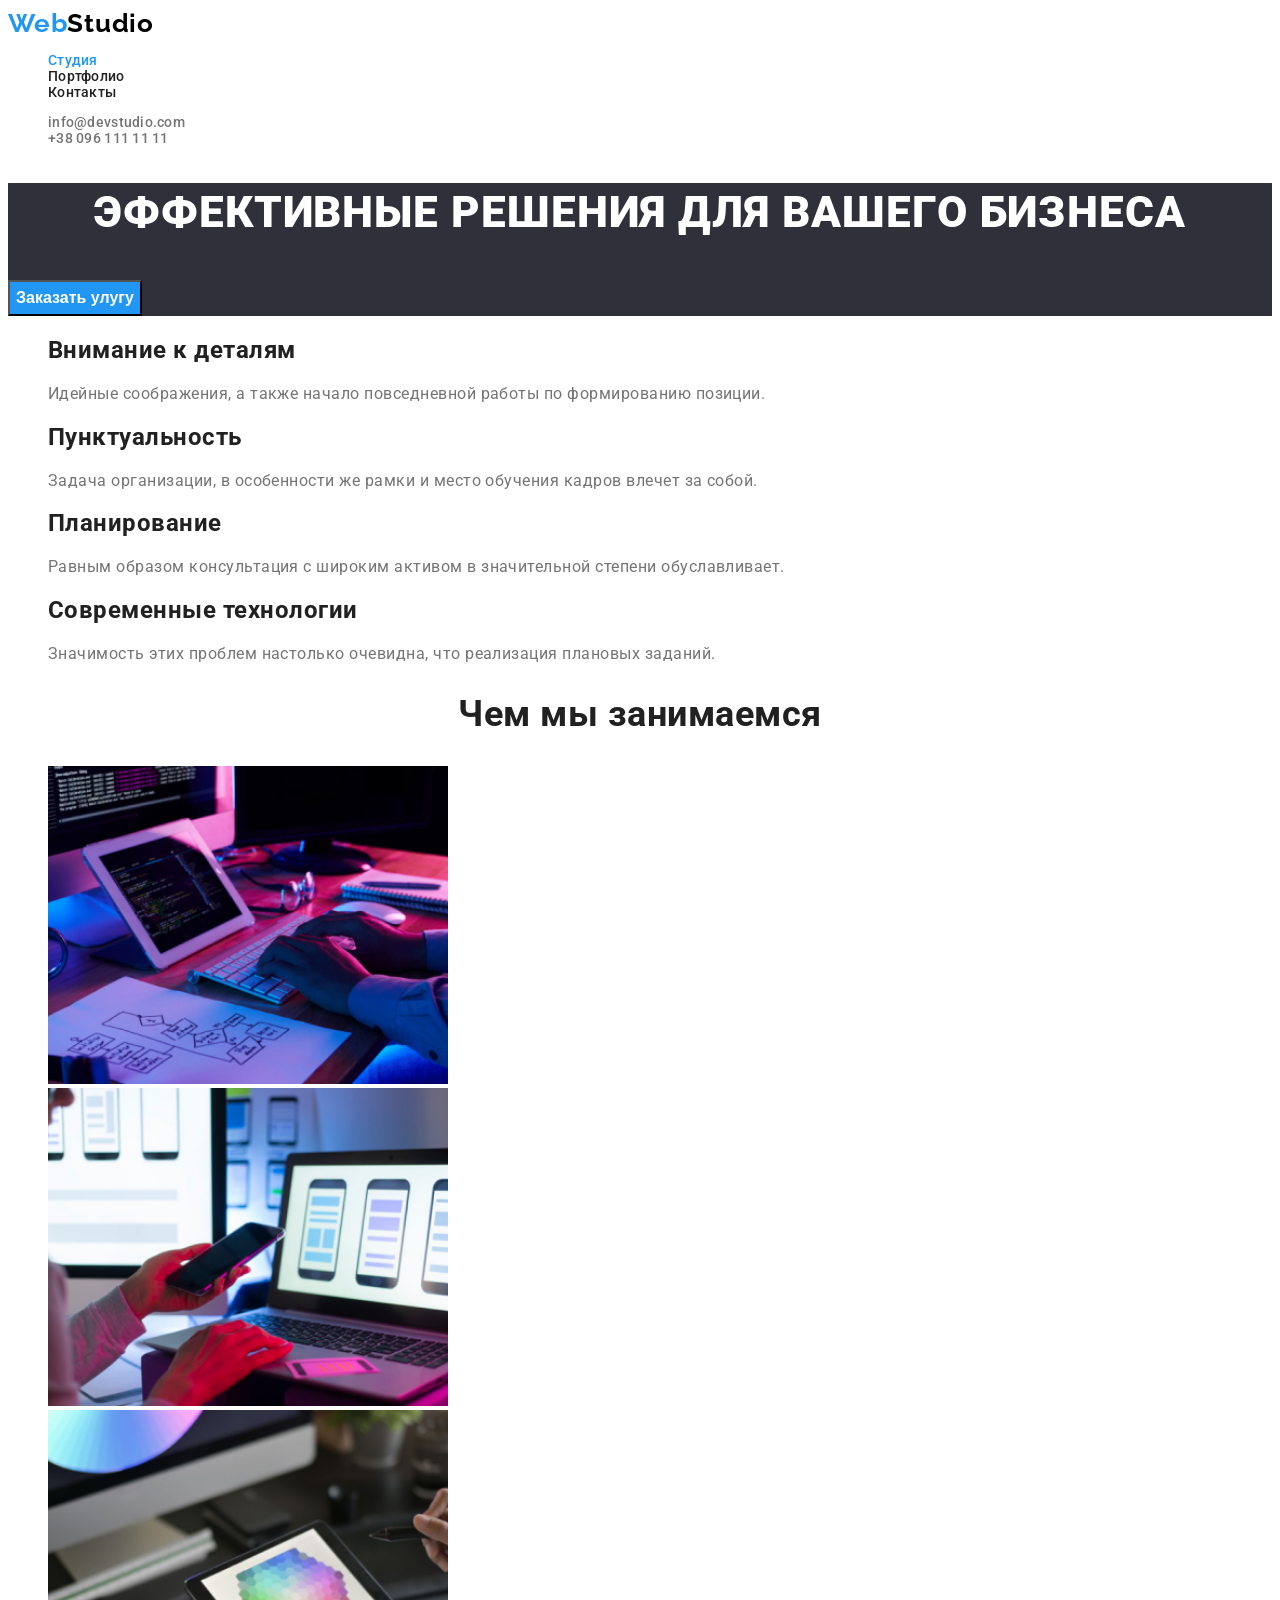
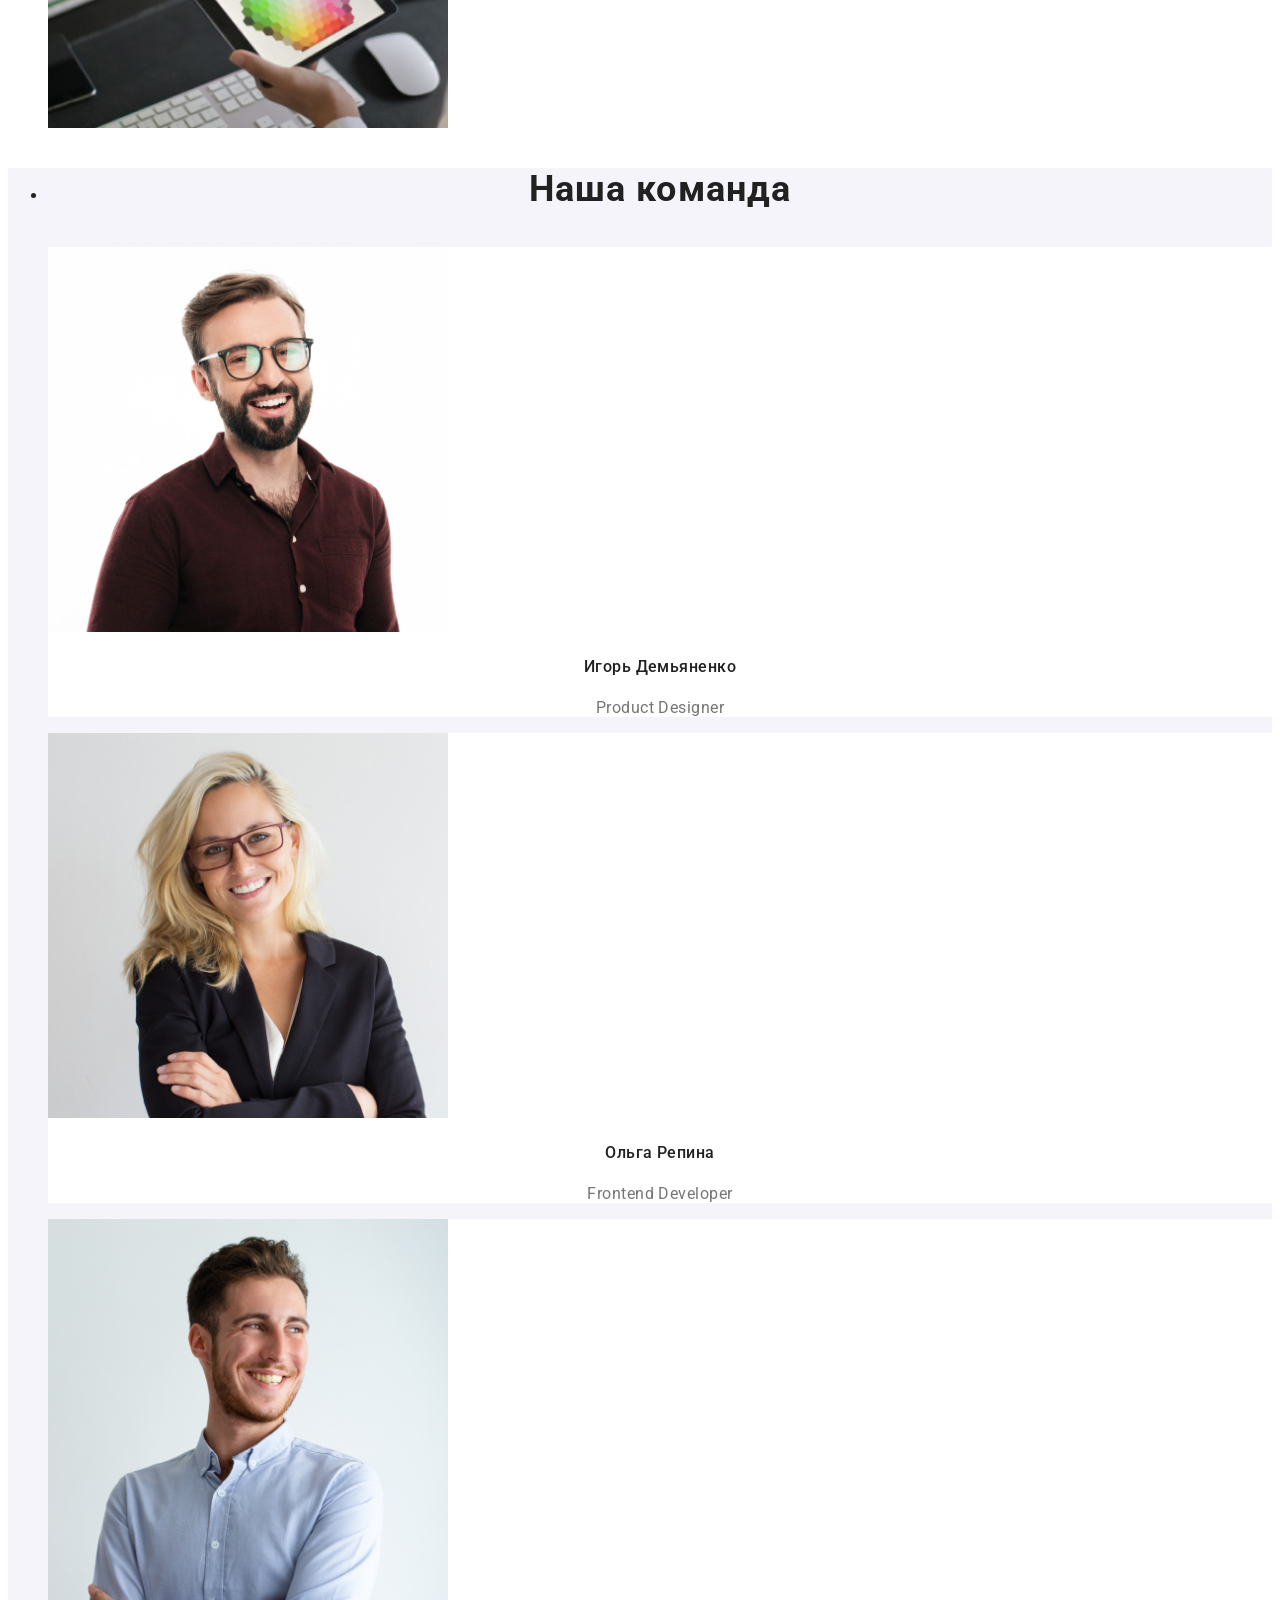
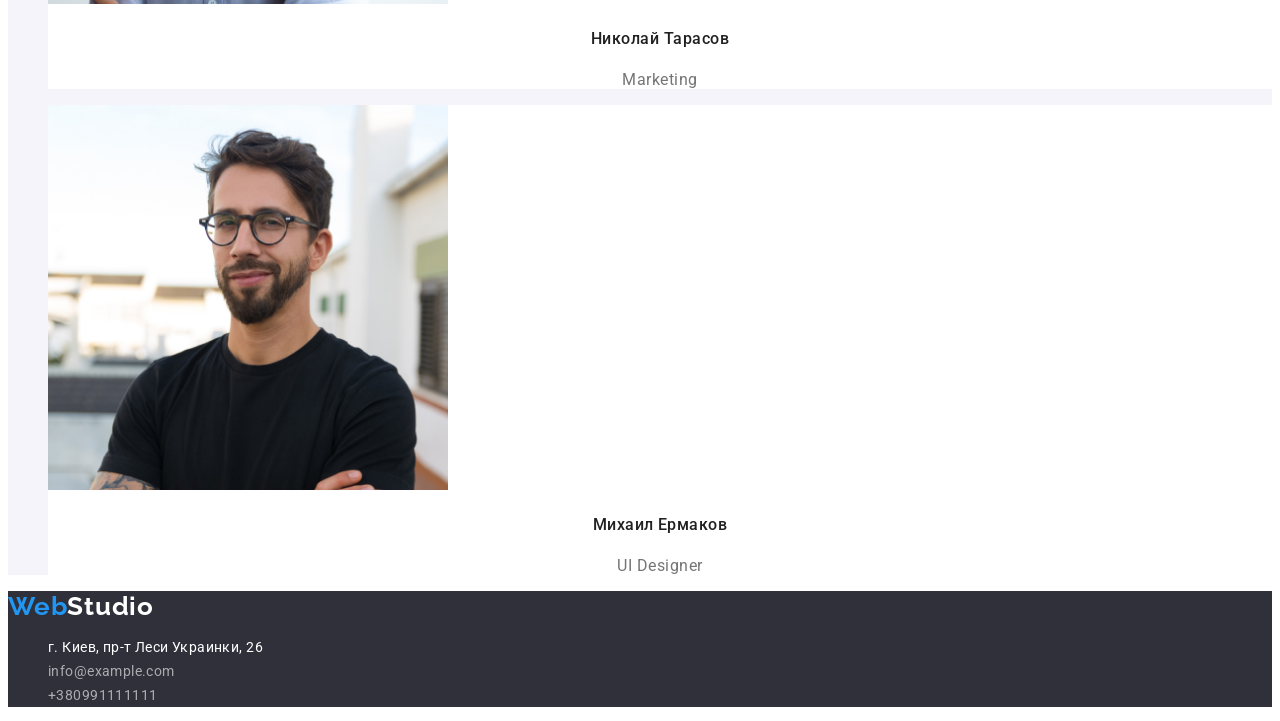
==== index.html @ ad8a9f00 "add 2nd homework" ====
<!DOCTYPE html>
<html lang="ru">
<head>
    <meta charset="UTF-8">
    <meta http-equiv="X-UA-Compatible" content="IE=edge">
    <meta name="viewport" content="width=device-width, initial-scale=1.0">
    <title>Document</title>
    <link href="https://fonts.googleapis.com/css2?family=Raleway:wght@700&family=Roboto:wght@400;500;700;900&display=swap" rel="stylesheet">
    <link rel="stylesheet" href="./css/styles.css">
    </head>
    <body class="page">
<!--Шапка сайта-->
    <header>
        <nav>
            <a lang="en" class="logo" href="/"> <span class="logotext-accent">Web</span><span class="logotext-primary">Studio</span></a>
            <ul class="site-nav">
                <li><a href="./index.html" class="link-current">Студия</a></li>
                <li><a href="./portfolio.html">Портфолио</a></li>
                <li><a href="">Контакты</a></li>
            </ul>
        </nav>
    <ul class="contacts-nav" >
        <li><a href="mailto:info@devstudio.com">info@devstudio.com</a></li>
        <li><a href="tel:+380961111111">+38 096 111 11 11</a></li>
    </ul>
    </header>
<main>
 <!--Герой-->
                <section class="hero">
                    <h1 class="hero-title">Эффективные решения для вашего бизнеса</h1>
                    <button type="button" class="order-button">Заказать улугу</button>
                </section>

<!--Преимущества-->
                 <section class="features">
                    <ul class="feature-item">
                        <li><h2 class="feature-list">Внимание к деталям</h2>
                        <p class="text">Идейные соображения, а также начало повседневной работы по формированию позиции.</p>
                    </li>
                    <li><h2 class="feature-list">Пунктуальность</h2>
                        <p class="text">Задача организации, в особенности же рамки и место обучения кадров влечет за собой.</p>
                    </li>
                    <li><h2 class="feature-list">Планирование</h2>
                        <p class="text">Равным образом консультация с широким активом в значительной степени обуславливает.</p>
                    </li>
                    <li><h2 class="feature-list">Современные технологии</h2>
                        <p class="text">Значимость этих проблем настолько очевидна, что реализация плановых заданий.</p>
                    </li>
                    </ul>
                 </section>

<!--Чем мы занимаемся-->
                 <section class="section">
                        <h2 class="section-title">Чем мы занимаемся</h2>
                        <ul  class="section-list">
                            <li class="section-list-item"><img src="./images/box1.jpg" alt="web development" width="400"></li>
                            <li class="section-list-item"><img src="./images/box2.jpg" alt="app development" width="400"></li>
                            <li class="section-list-item"><img src="./images/box3.jpg" alt="design" width="400"></li>
                        </ul>
                 </section>

 <!--Команда-->
                        <section class="team">
        <ul class="team-list">
            <li><h3 class="our-team">Наша команда</h3></li>
        <li class="team-member"><img src="./images/img.jpg" alt="Игорь Демьяненко" width="400" >
            <h4 class="team-title">Игорь Демьяненко</h4>
            <p class="text">Product Designer</p>
        </li>
        <li class="team-member"><img src="./images/img(1).jpg" alt="Ольга Репина" width="400" >
            <h4 class="team-title">Ольга Репина</h4>
            <p class="text">Frontend Developer</p>
        </li>
        <li class="team-member"><img src="./images/img(2).jpg" alt="Николай Тарасов" width="400" >
            <h4 class="team-title">Николай Тарасов</h4>
            <p class="text">Marketing</p>
        </li>
        <li class="team-member"><img src="./images/img(3).jpg" alt="Михаил Ермаков" width="400" >
            <h4 class="team-title">Михаил Ермаков</h4>
            <p class="text">UI Designer</p>
        </li>
        </ul>
                        </section>
</main>
<!--Футер-->
                    <footer  class="footer">
                        <a class="logo" href="/"> <span class="logotext-accent">Web</span><span class="logotext-footer">Studio</span></a>
                        <ul class="footer-contacts">
                           <li class="footer-contacts-location"> <a class="location-link" href="https://goo.gl/maps/PEtUD6FRup9HMeJw8">г. Киев, пр-т Леси Украинки, 26</a></li>
                           <li> <a class="footer-contacts-color" href="mailto:info@devstudio.com">info@example.com</a></li> 
                           <li> <a class="footer-contacts-color" href="tel:+380961111111">+380991111111</a> </li> 
                        </ul>
                    </footer>
    </body>
    </html>
---- css/styles.css ----
:root {
  --main-text-color: #212121;
  --secondary-text-color: #757575;
  --acсent-color: #2196F3;
  --primary-background-color:  #FFFFFF;
  --secondary-background-color: #F5F4FA;

}
body {
    color: var(--main-text-color);
    background-color: var(--primary-background-color);

    font-family: Roboto, sans-serif;

}


/* ----------------------Site-nav-------------------- */

.site-nav {
list-style-type: none;
letter-spacing: 0.02em;
font-weight: 500;
font-size: 14px;
line-height: 1.14;

}
.site-nav a {
    color: var(--main-text-color);
    text-decoration: none;
}
.site-nav a:hover,
.site-nav a:focus {
color: var(--acсent-color);
}

.site-nav .link-current {
    color: var(--acсent-color);

}

/* ---------------------Logo------------------------- */
.logo {
text-decoration: none;
font-family: Raleway;
font-weight: 700;
font-size: 26px;
line-height: 1.19;
letter-spacing: 0.03em;
}

.logotext-accent {
    color: var(--acсent-color);
}

.logotext-primary {
    color: black;
}

.logotext-footer {
    color: #FFFFFF;
}



/*------------------- Hero ---------------------------*/
.hero {
    background-color: #2F303A;
    letter-spacing: 0.06em;

}
.hero-title {
color: #FFFFFF;

font-weight: 900;
font-size: 44px;
line-height: 1.36;
text-align: center;
text-transform: uppercase;
}

.order-button {
color: #FFFFFF;
background-color: var(--acсent-color);

font-weight: 700;
font-size: 16px;
line-height: 1.9;
}

.order-button:hover,
.order-button:focus {
 background-color:  #188CE8;
}



/*--------------------- Section ----------------------*/
.section {
    letter-spacing: 0.03em;

}

.section-title {
color: var(--main-text-color);

font-weight: 700;
font-size: 36px;
line-height: 1.2;
text-align: center;
}

.section-list .section-list-item {
    list-style-type: none;
}





/*-------------------------- Contacts-nav------------------- */
.contacts-nav {
list-style-type: none;
letter-spacing: 0.02em;
font-weight: 500;
font-size: 14px;
line-height: 1.14;

}

.contacts-nav a {
color: var(--secondary-text-color);
text-decoration: none;
}
.contacts-nav a:hover,
.contacts-nav a:focus {
color: var(--acсent-color)
}



/*------------------------ Features --------------------------*/

.features {
    letter-spacing: 0.03em;

}

.features .feature-list {
color: var(--main-text-color);
}

.feature-item {
    list-style-type: none;
}

.features .text {
    color: var(--secondary-text-color);
}



/*------------------------ Team------------------------------ */

.team {
background-color: #F5F4FA;
letter-spacing: 0.03em;
}

.our-team {

font-weight: 700;
font-size: 36px;
line-height: 1.2;
text-align: center;
letter-spacing: 0.03em;
}

.team-member {
background-color: var(--primary-background-color);

}

.team .team-title {
color: var(--main-text-color);
font-weight: 500;
font-size: 16px;
line-height: 1.2;
text-align: center;
}

.team .text {
font-size: 16px;
line-height: 1.2;
text-align: center;
}

.team .team-member {
    list-style-type: none;

}

.team-list .text {
    color: var(--secondary-text-color);
}



/*--------------------------- Footer--------------------------- */
.footer {
    background-color: #2F303A;
}

.footer-contacts {
list-style-type: none;
letter-spacing: 0.03em;

font-weight: normal;
font-size: 14px;
line-height: 1.7;

}

.footer-contacts-location a {
    color: #FFFFFF;
}

.location-link {
text-decoration: none;
}

.footer-contacts-color {
color: #FFFFFF;
opacity: .6;
text-decoration: none;
}

.footer-contacts-color:hover,
.footer-contacts-color:focus {
    color: #2196F3;
}



/* -----------------portfolio.html------------------------------ */

/* Projects */
.button {
background-color: var(--secondary-background-color);
font-family: inherit;
font-weight: 500;
font-size: 16px;
line-height: 1.6;
text-align: center;
letter-spacing: 0.03em;
}

.button:hover,
.button:focus {
    color: #FFFFFF;
    background-color: var(--acсent-color);
}

.projects-list {
    list-style-type: none;
}

.projects-title {
color: #212121;
font-weight: 700;
font-size: 18px;
line-height: 2;
letter-spacing: 0.06em;
}

.projects-example {
    list-style-type: none;
}

.projects .text {
color: var(--secondary-text-color);
font-size: 16px;
line-height: 1.9;    
letter-spacing: 0.03em;
}
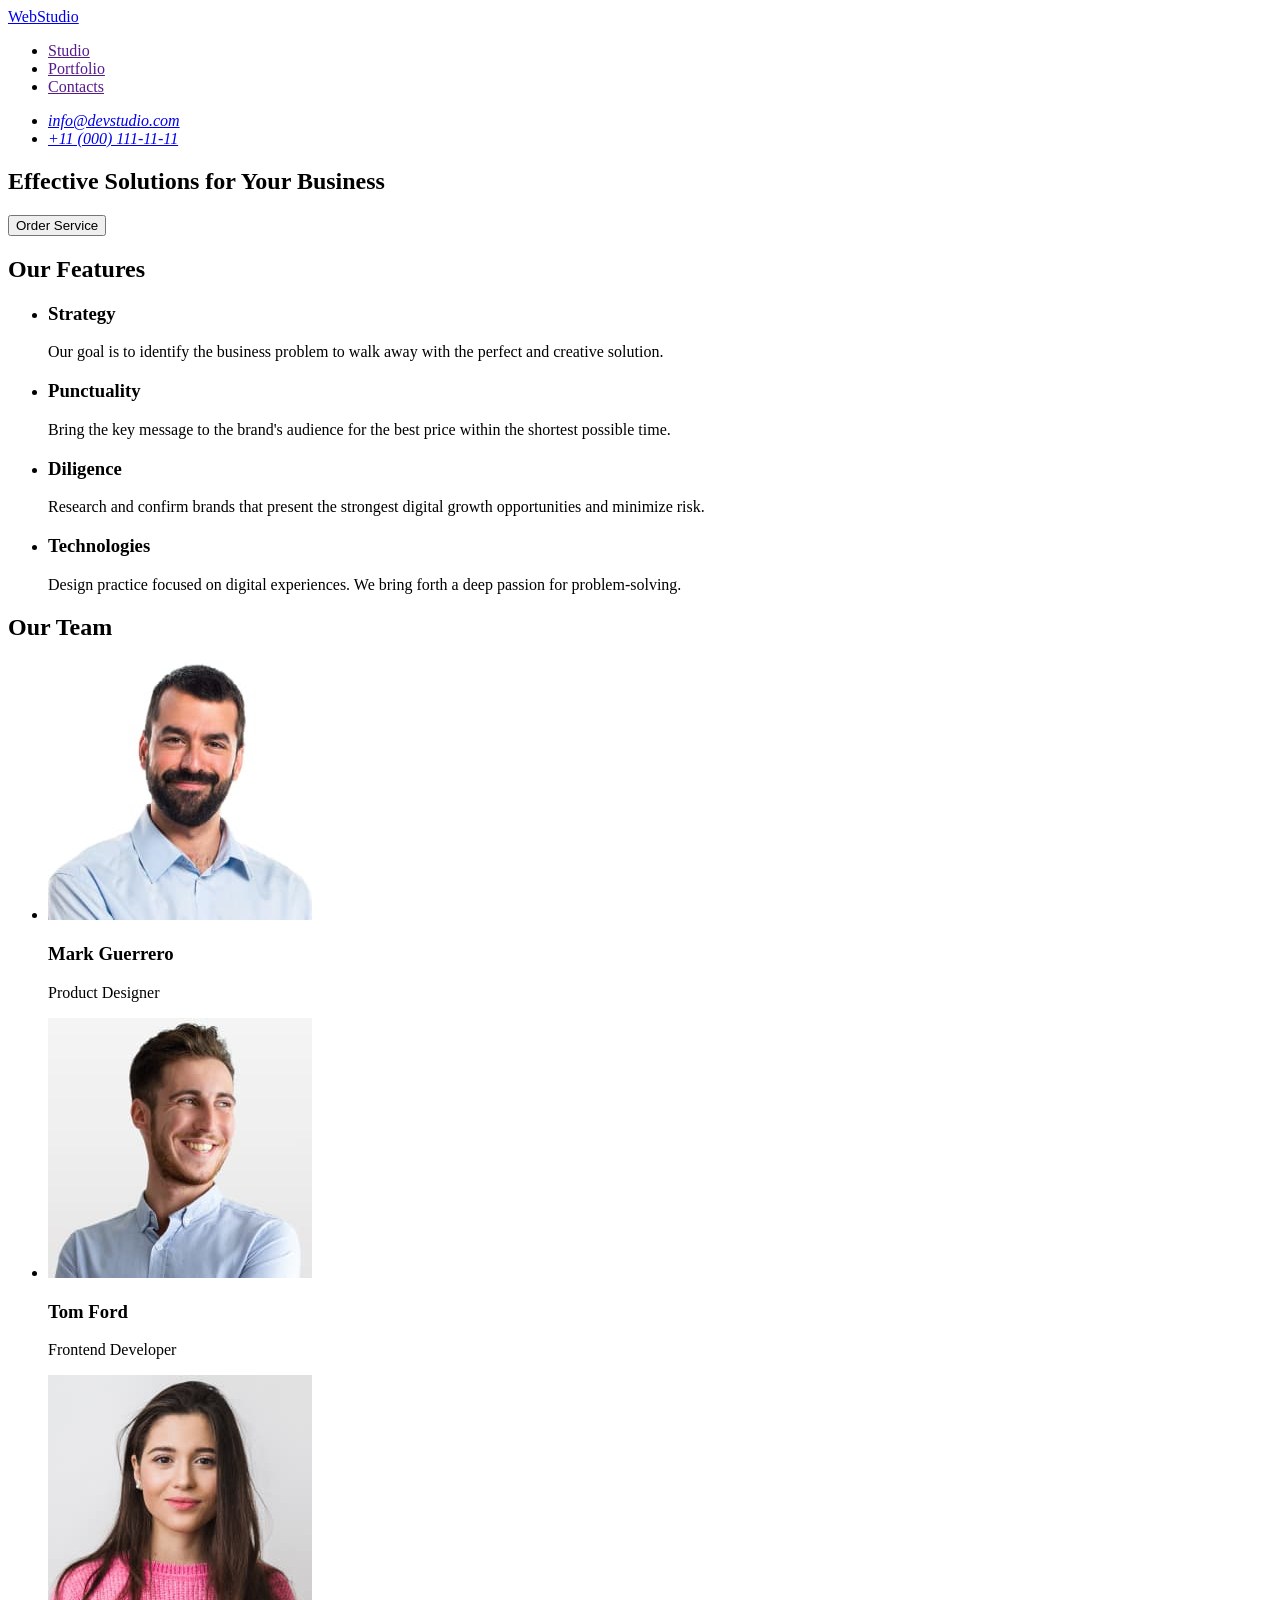
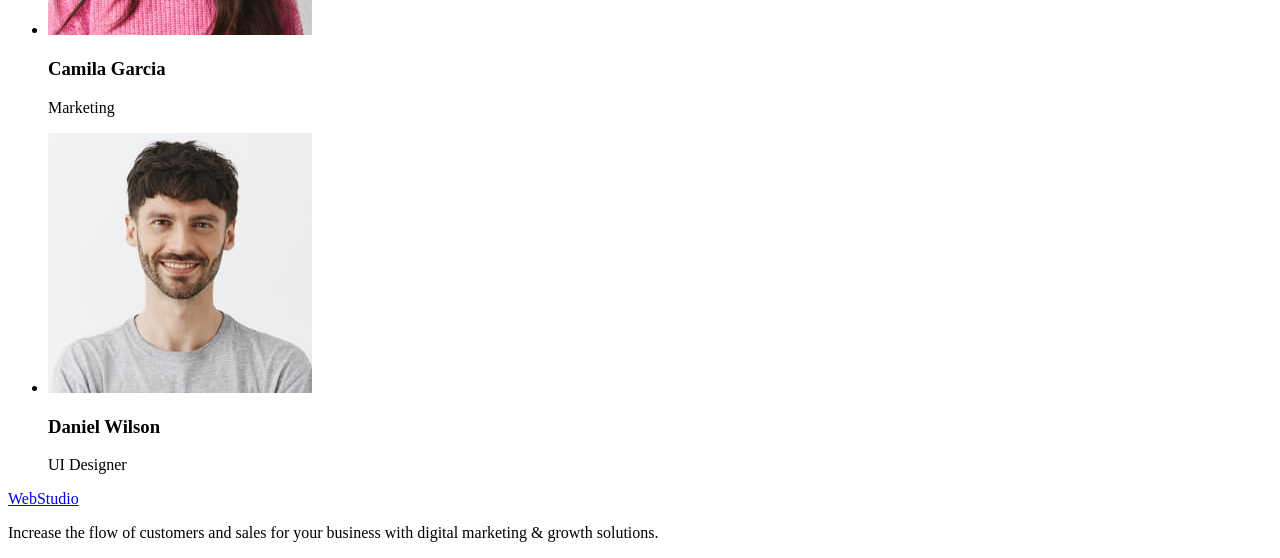
==== commit f45b5e75: "Initial commit" ====
--- a/index.html
+++ b/index.html
@@ -1,95 +1,130 @@
 <!DOCTYPE html>
-<html lang="ru">
-<head>
-    <meta charset="UTF-8">
-    <meta http-equiv="X-UA-Compatible" content="IE=edge">
-    <meta name="viewport" content="width=device-width, initial-scale=1.0">
+<html lang="en">
+  <head>
+    <meta charset="UTF-8" />
+    <meta name="viewport" content="width=device-width, initial-scale=1.0" />
     <title>Document</title>
-    <link href="https://fonts.googleapis.com/css2?family=Raleway:wght@700&family=Roboto:wght@400;500;700;900&display=swap" rel="stylesheet">
-    <link rel="stylesheet" href="./css/styles.css">
-    </head>
-    <body class="page">
-<!--Шапка сайта-->
+  </head>
+  <body>
+    <!-- Header -->
     <header>
-        <nav>
-            <a lang="en" class="logo" href="/"> <span class="logotext-accent">Web</span><span class="logotext-primary">Studio</span></a>
-            <ul class="site-nav">
-                <li><a href="./index.html" class="link-current">Студия</a></li>
-                <li><a href="./portfolio.html">Портфолио</a></li>
-                <li><a href="">Контакты</a></li>
-            </ul>
-        </nav>
-    <ul class="contacts-nav" >
-        <li><a href="mailto:info@devstudio.com">info@devstudio.com</a></li>
-        <li><a href="tel:+380961111111">+38 096 111 11 11</a></li>
-    </ul>
+      <nav>
+        <a href="./index.html">WebStudio</a>
+        <ul>
+          <li><a href="">Studio</a></li>
+          <li><a href="">Portfolio</a></li>
+          <li><a href="">Contacts</a></li>
+        </ul>
+      </nav>
+      <address>
+        <ul>
+          <li>
+            <a href="mailto:info@devstudio.com">info@devstudio.com</a>
+          </li>
+          <li>
+            <a href="tel:+110001111111">+11 (000) 111-11-11</a>
+          </li>
+        </ul>
+      </address>
     </header>
-<main>
- <!--Герой-->
-                <section class="hero">
-                    <h1 class="hero-title">Эффективные решения для вашего бизнеса</h1>
-                    <button type="button" class="order-button">Заказать улугу</button>
-                </section>
 
-<!--Преимущества-->
-                 <section class="features">
-                    <ul class="feature-item">
-                        <li><h2 class="feature-list">Внимание к деталям</h2>
-                        <p class="text">Идейные соображения, а также начало повседневной работы по формированию позиции.</p>
-                    </li>
-                    <li><h2 class="feature-list">Пунктуальность</h2>
-                        <p class="text">Задача организации, в особенности же рамки и место обучения кадров влечет за собой.</p>
-                    </li>
-                    <li><h2 class="feature-list">Планирование</h2>
-                        <p class="text">Равным образом консультация с широким активом в значительной степени обуславливает.</p>
-                    </li>
-                    <li><h2 class="feature-list">Современные технологии</h2>
-                        <p class="text">Значимость этих проблем настолько очевидна, что реализация плановых заданий.</p>
-                    </li>
-                    </ul>
-                 </section>
+    <!-- Hero -->
+    <main>
+      <section>
+        <h1>Effective Solutions for Your Business</h1>
+        <button type="button">Order Service</button>
+      </section>
 
-<!--Чем мы занимаемся-->
-                 <section class="section">
-                        <h2 class="section-title">Чем мы занимаемся</h2>
-                        <ul  class="section-list">
-                            <li class="section-list-item"><img src="./images/box1.jpg" alt="web development" width="400"></li>
-                            <li class="section-list-item"><img src="./images/box2.jpg" alt="app development" width="400"></li>
-                            <li class="section-list-item"><img src="./images/box3.jpg" alt="design" width="400"></li>
-                        </ul>
-                 </section>
+      <!-- Features -->
+      <section>
+        <h2>Our Features</h2>
+        <ul>
+          <li>
+            <h3>Strategy</h3>
+            <p>
+              Our goal is to identify the business problem to walk away with the
+              perfect and creative solution.
+            </p>
+          </li>
+          <li>
+            <h3>Punctuality</h3>
+            <p>
+              Bring the key message to the brand's audience for the best price
+              within the shortest possible time.
+            </p>
+          </li>
+          <li>
+            <h3>Diligence</h3>
+            <p>
+              Research and confirm brands that present the strongest digital
+              growth opportunities and minimize risk.
+            </p>
+          </li>
+          <li>
+            <h3>Technologies</h3>
+            <p>
+              Design practice focused on digital experiences. We bring forth a
+              deep passion for problem-solving.
+            </p>
+          </li>
+        </ul>
+      </section>
 
- <!--Команда-->
-                        <section class="team">
-        <ul class="team-list">
-            <li><h3 class="our-team">Наша команда</h3></li>
-        <li class="team-member"><img src="./images/img.jpg" alt="Игорь Демьяненко" width="400" >
-            <h4 class="team-title">Игорь Демьяненко</h4>
-            <p class="text">Product Designer</p>
-        </li>
-        <li class="team-member"><img src="./images/img(1).jpg" alt="Ольга Репина" width="400" >
-            <h4 class="team-title">Ольга Репина</h4>
-            <p class="text">Frontend Developer</p>
-        </li>
-        <li class="team-member"><img src="./images/img(2).jpg" alt="Николай Тарасов" width="400" >
-            <h4 class="team-title">Николай Тарасов</h4>
-            <p class="text">Marketing</p>
-        </li>
-        <li class="team-member"><img src="./images/img(3).jpg" alt="Михаил Ермаков" width="400" >
-            <h4 class="team-title">Михаил Ермаков</h4>
-            <p class="text">UI Designer</p>
-        </li>
+      <!-- Team -->
+      <section>
+        <h2>Our Team</h2>
+        <ul>
+          <li>
+            <img
+              src="./images/guerrero.jpg"
+              alt="Mark Guerrero"
+              width="264"
+              height="260"
+            />
+            <h3>Mark Guerrero</h3>
+            <p>Product Designer</p>
+          </li>
+          <li>
+            <img
+              src="./images/ford.jpg"
+              alt="Tom Ford"
+              width="264"
+              height="260"
+            />
+            <h3>Tom Ford</h3>
+            <p>Frontend Developer</p>
+          </li>
+          <li>
+            <img
+              src="./images/garcia.jpg"
+              alt="Camila Garcia"
+              width="264"
+              height="260"
+            />
+            <h3>Camila Garcia</h3>
+            <p>Marketing</p>
+          </li>
+          <li>
+            <img
+              src="./images/wilson.jpg"
+              alt="Daniel Wilson"
+              width="264"
+              height="260"
+            />
+            <h3>Daniel Wilson</h3>
+            <p>UI Designer</p>
+          </li>
         </ul>
-                        </section>
-</main>
-<!--Футер-->
-                    <footer  class="footer">
-                        <a class="logo" href="/"> <span class="logotext-accent">Web</span><span class="logotext-footer">Studio</span></a>
-                        <ul class="footer-contacts">
-                           <li class="footer-contacts-location"> <a class="location-link" href="https://goo.gl/maps/PEtUD6FRup9HMeJw8">г. Киев, пр-т Леси Украинки, 26</a></li>
-                           <li> <a class="footer-contacts-color" href="mailto:info@devstudio.com">info@example.com</a></li> 
-                           <li> <a class="footer-contacts-color" href="tel:+380961111111">+380991111111</a> </li> 
-                        </ul>
-                    </footer>
-    </body>
-    </html>+      </section>
+    </main>
+
+    <!-- Footer -->
+    <footer>
+      <a href="./index.html">WebStudio</a>
+      <p>
+        Increase the flow of customers and sales for your business with digital
+        marketing &#x26; growth solutions.
+      </p>
+    </footer>
+  </body>
+</html>
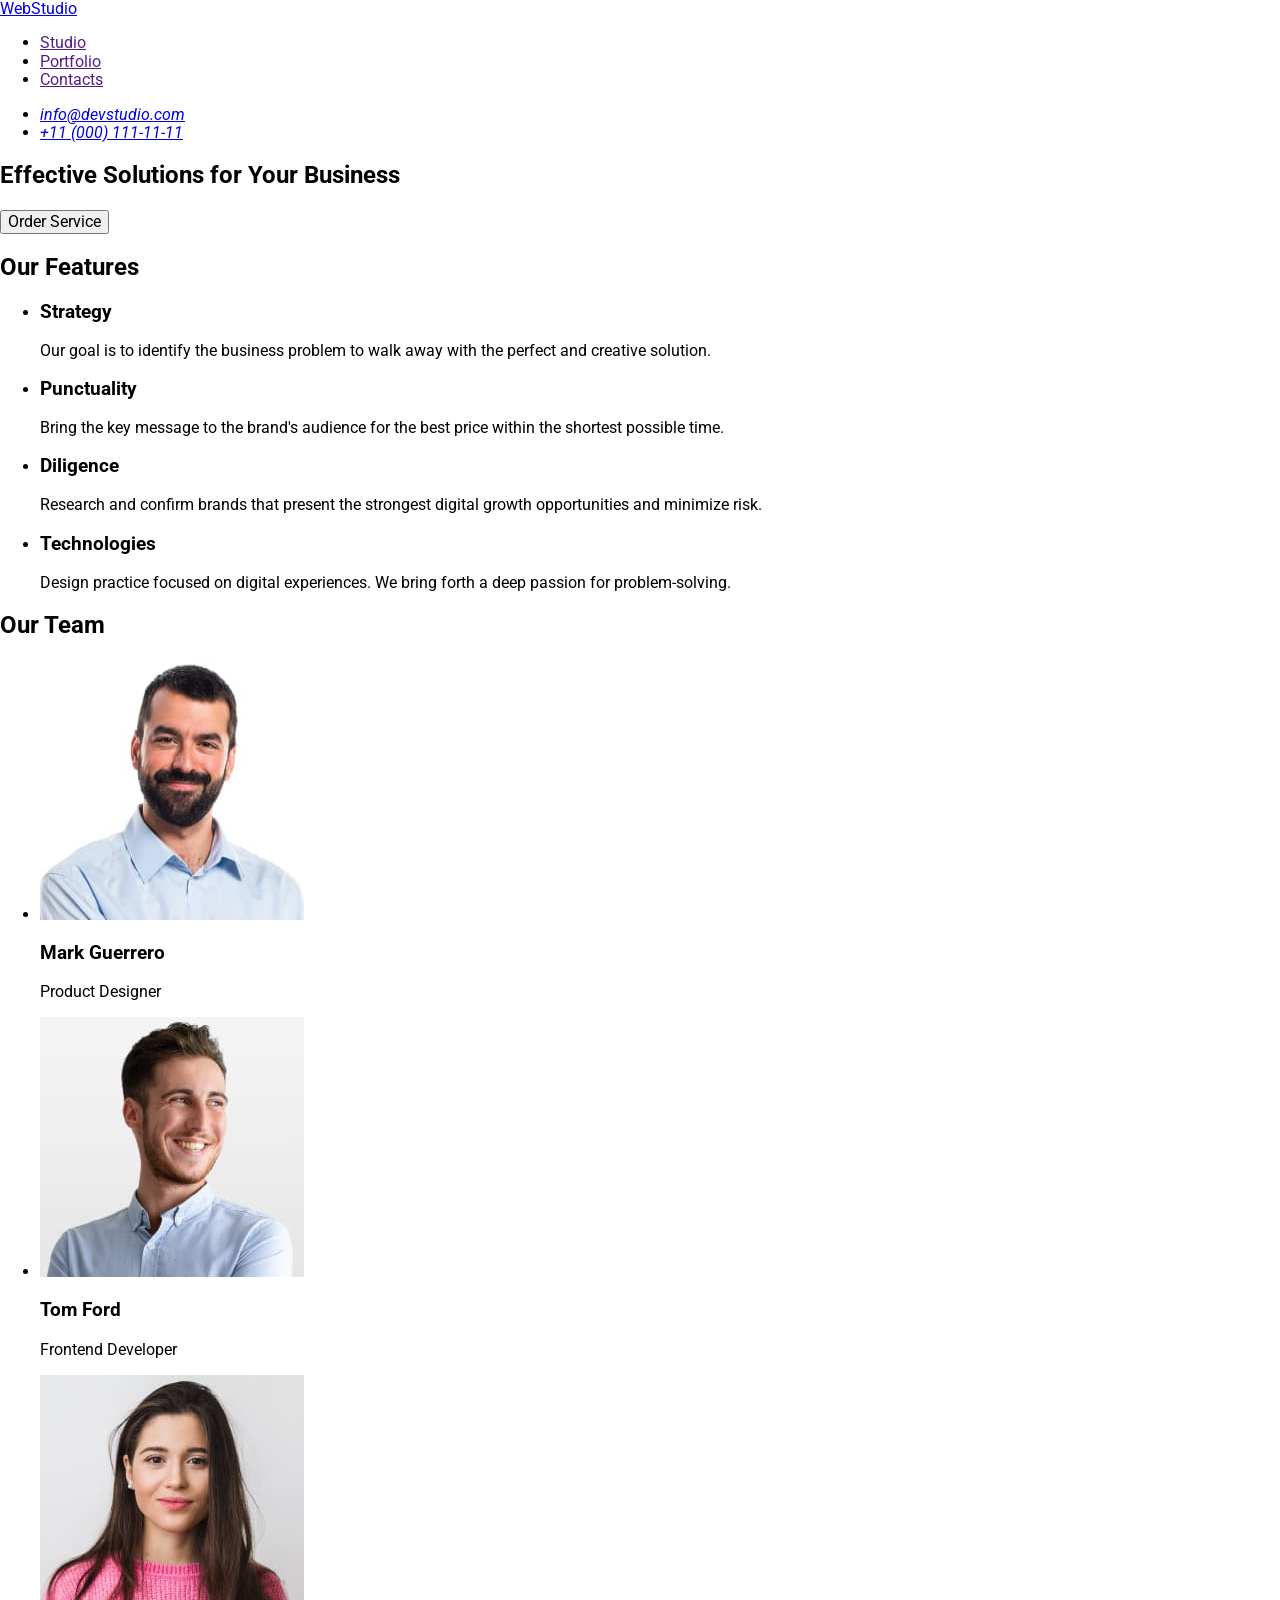
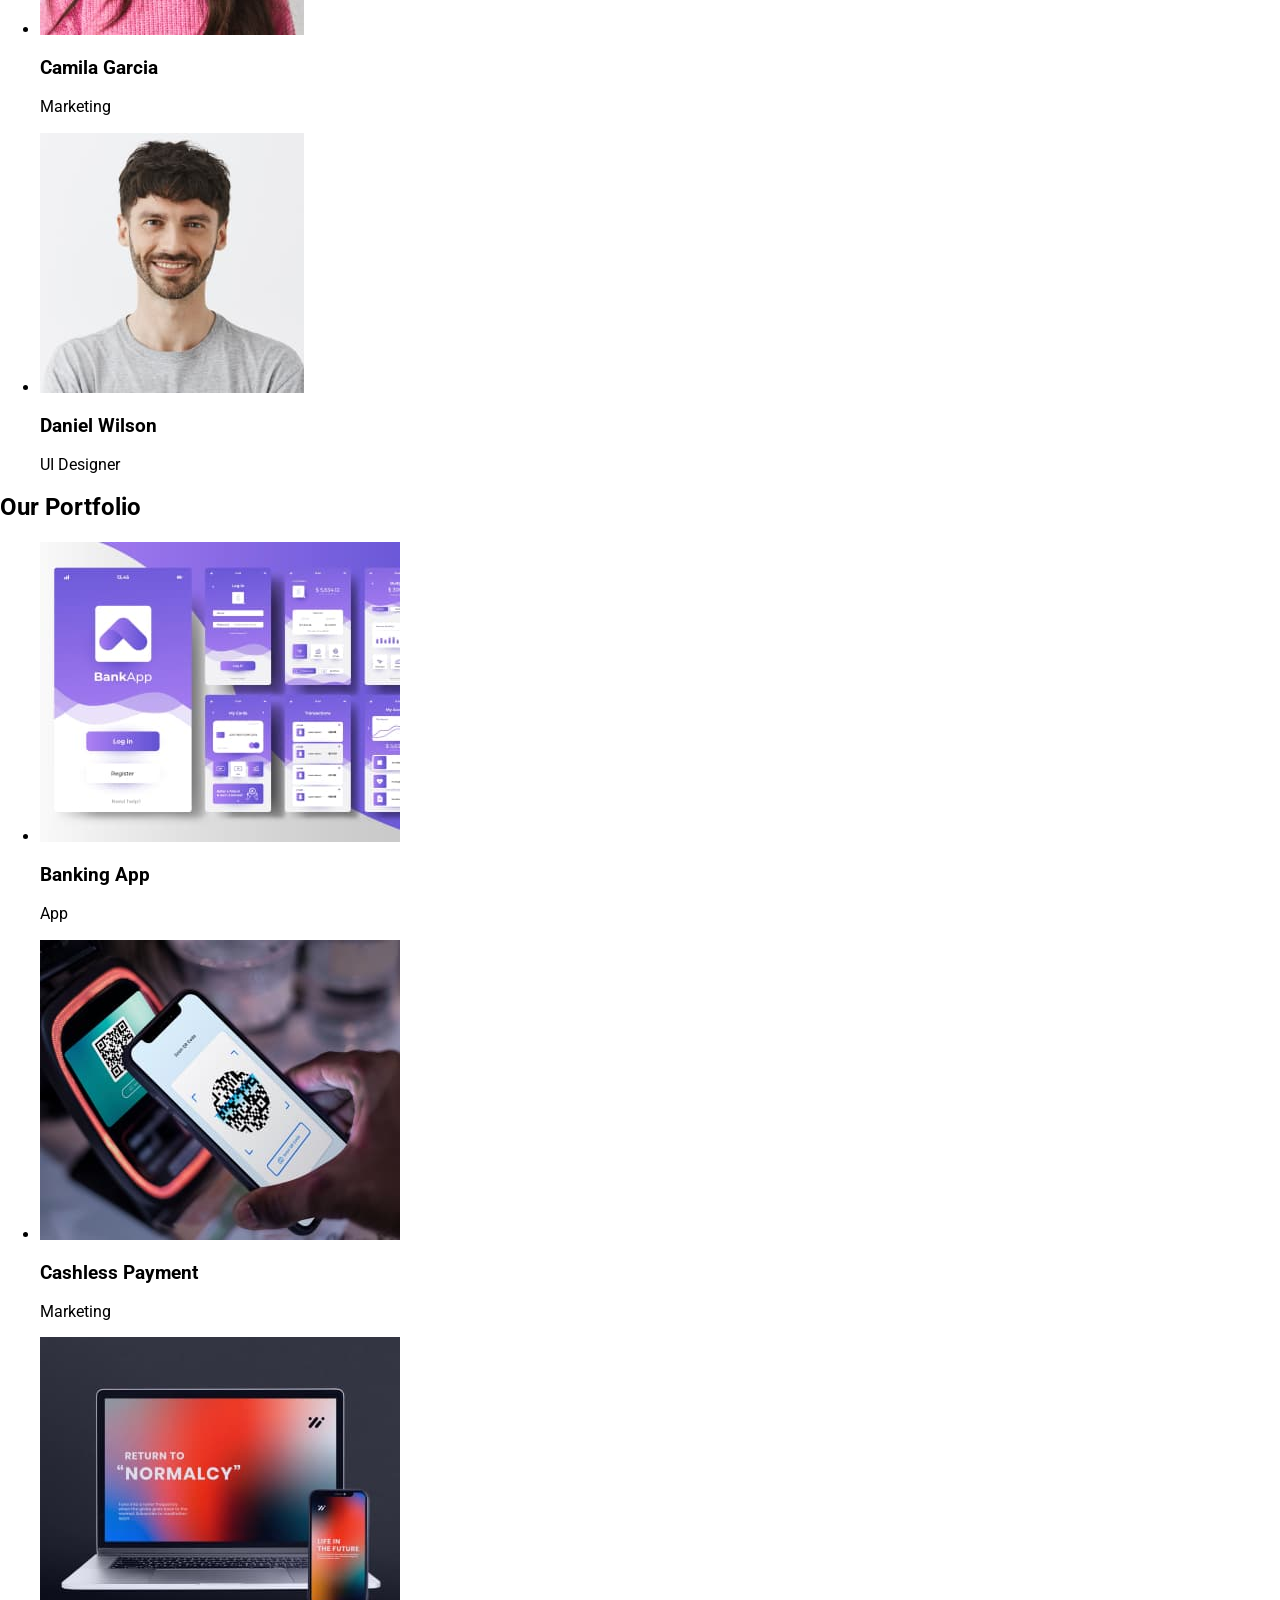
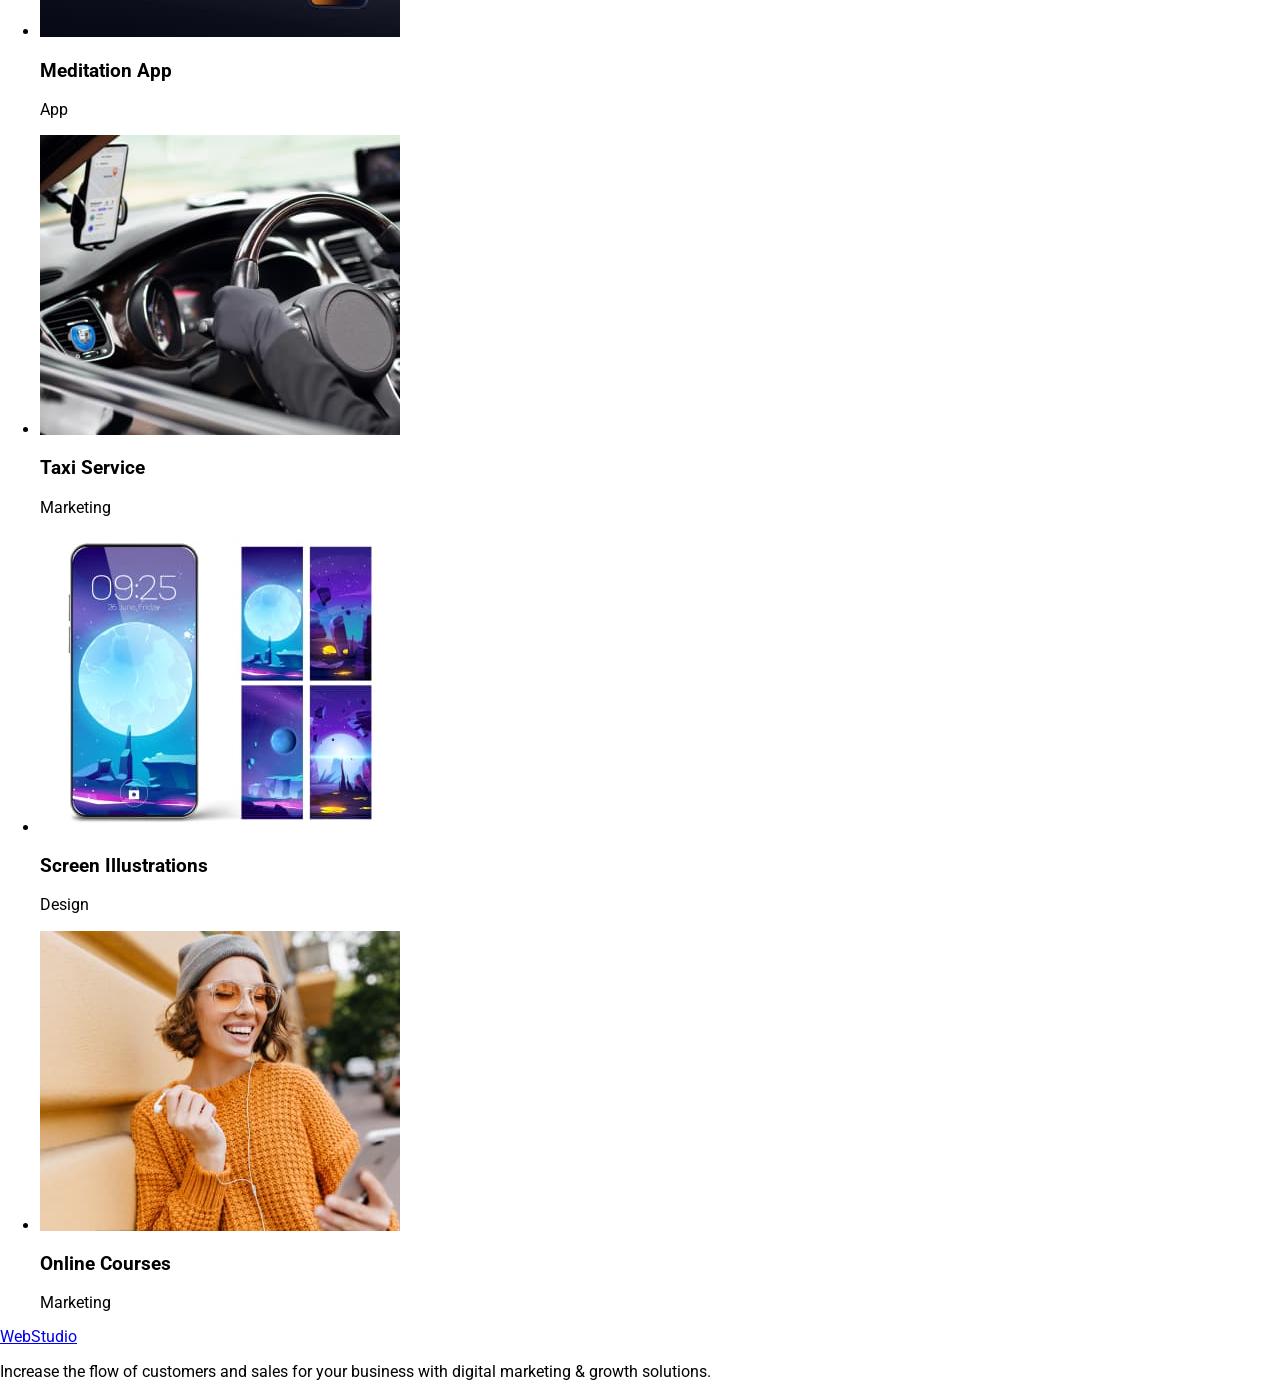
==== commit b1798e53: "added portfolio section +fonts, normalize, css styles" ====
--- a/index.html
+++ b/index.html
@@ -2,9 +2,21 @@
 <html lang="en">
   <head>
     <meta charset="UTF-8" />
+    <link rel="preconnect" href="https://fonts.googleapis.com" />
+    <link rel="preconnect" href="https://fonts.gstatic.com" crossorigin />
+    <link
+      href="https://fonts.googleapis.com/css2?family=Raleway:wght@700&family=Roboto:wght@400;500;700&display=swap"
+      rel="stylesheet"
+    />
     <meta name="viewport" content="width=device-width, initial-scale=1.0" />
+    <link
+      rel="stylesheet"
+      href="https://cdnjs.cloudflare.com/ajax/libs/modern-normalize/2.0.0/modern-normalize.css"
+    />
+    <link rel="stylesheet" href="./css/styles.css" />
     <title>Document</title>
   </head>
+
   <body>
     <!-- Header -->
     <header>
@@ -113,6 +125,73 @@
             />
             <h3>Daniel Wilson</h3>
             <p>UI Designer</p>
+          </li>
+        </ul>
+      </section>
+
+      <!-- Portfolio -->
+      <section>
+        <h2>Our Portfolio</h2>
+        <ul>
+          <li>
+            <img
+              src="./images/banking-app.jpg"
+              alt="Banking App"
+              width="360"
+              height="300"
+            />
+            <h3>Banking App</h3>
+            <p>App</p>
+          </li>
+          <li>
+            <img
+              src="./images/cashless-payment.jpg"
+              alt="Cashless Payment"
+              width="360"
+              height="300"
+            />
+            <h3>Cashless Payment</h3>
+            <p>Marketing</p>
+          </li>
+          <li>
+            <img
+              src="./images/meditation-app.jpg"
+              alt="Meditation App"
+              width="360"
+              height="300"
+            />
+            <h3>Meditation App</h3>
+            <p>App</p>
+          </li>
+          <li>
+            <img
+              src="./images/taxi-service.jpg"
+              alt="Taxi Service"
+              width="360"
+              height="300"
+            />
+            <h3>Taxi Service</h3>
+            <p>Marketing</p>
+          </li>
+          <li>
+            <img
+              src="./images/sreen-illustrations.jpg"
+              alt="Screen Illustrations"
+              width="360"
+              height="300"
+            />
+            <h3>Screen Illustrations</h3>
+            <p>Design</p>
+          </li>
+          <li>
+            <img
+              src="./images/online-courses.jpg"
+              alt="Online Courses"
+              width="360"
+              height="300"
+            />
+            <h3>Online Courses</h3>
+            <p>Marketing</p>
           </li>
         </ul>
       </section>
--- a/css/styles.css
+++ b/css/styles.css
@@ -0,0 +1,4 @@
+body {
+    font-family: "Roboto";
+    
+}
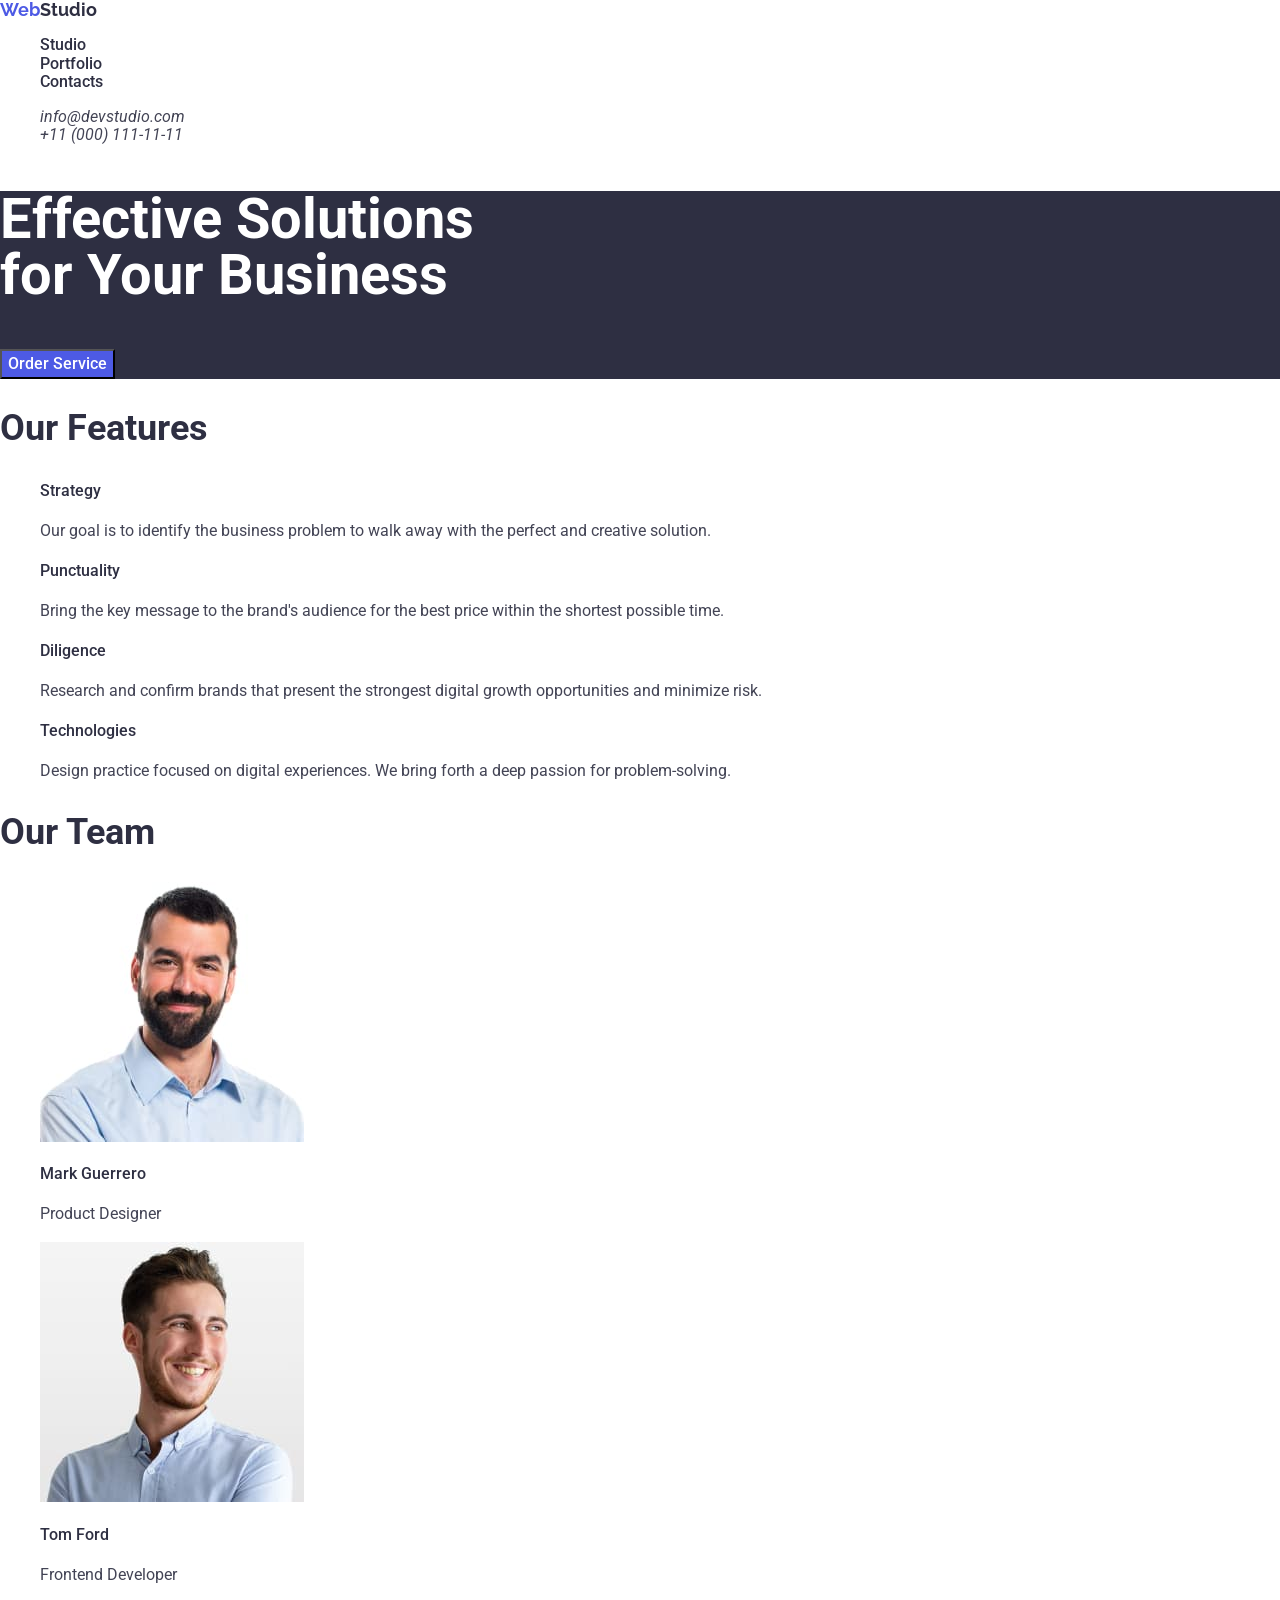
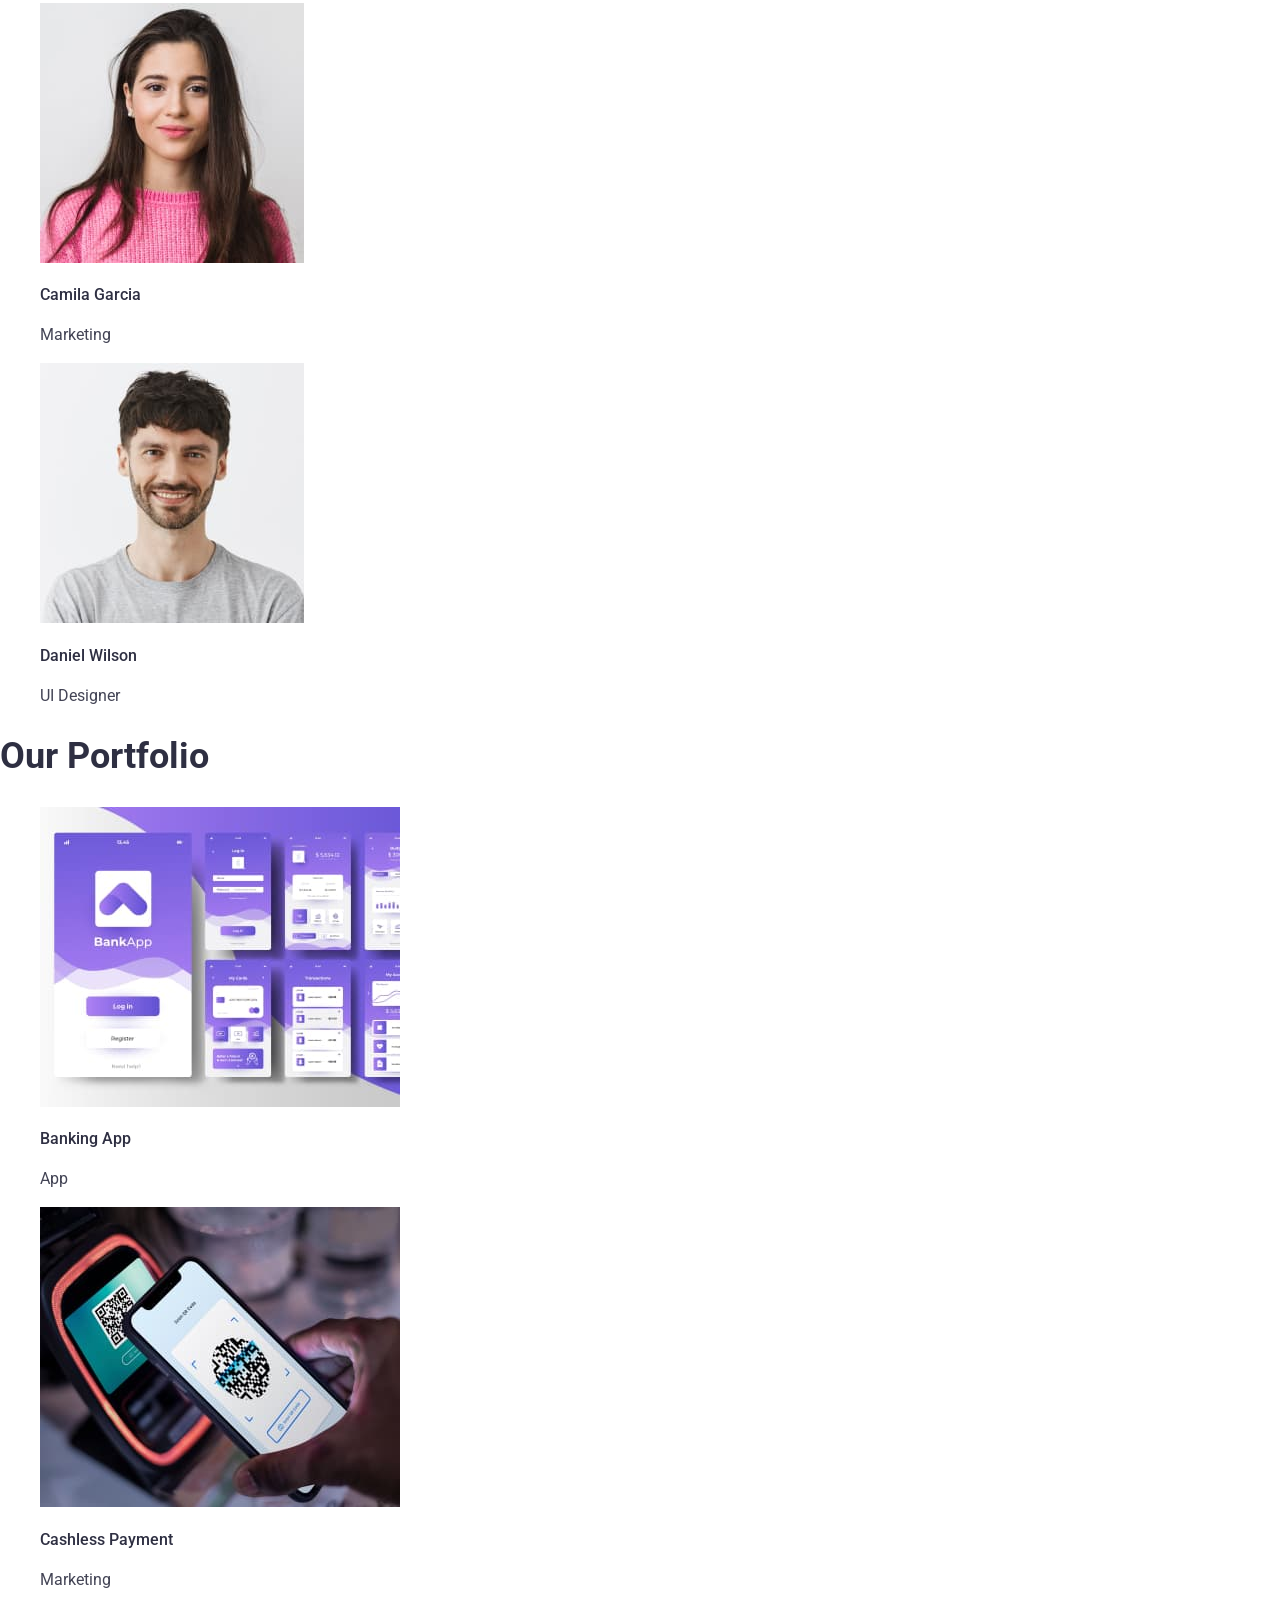
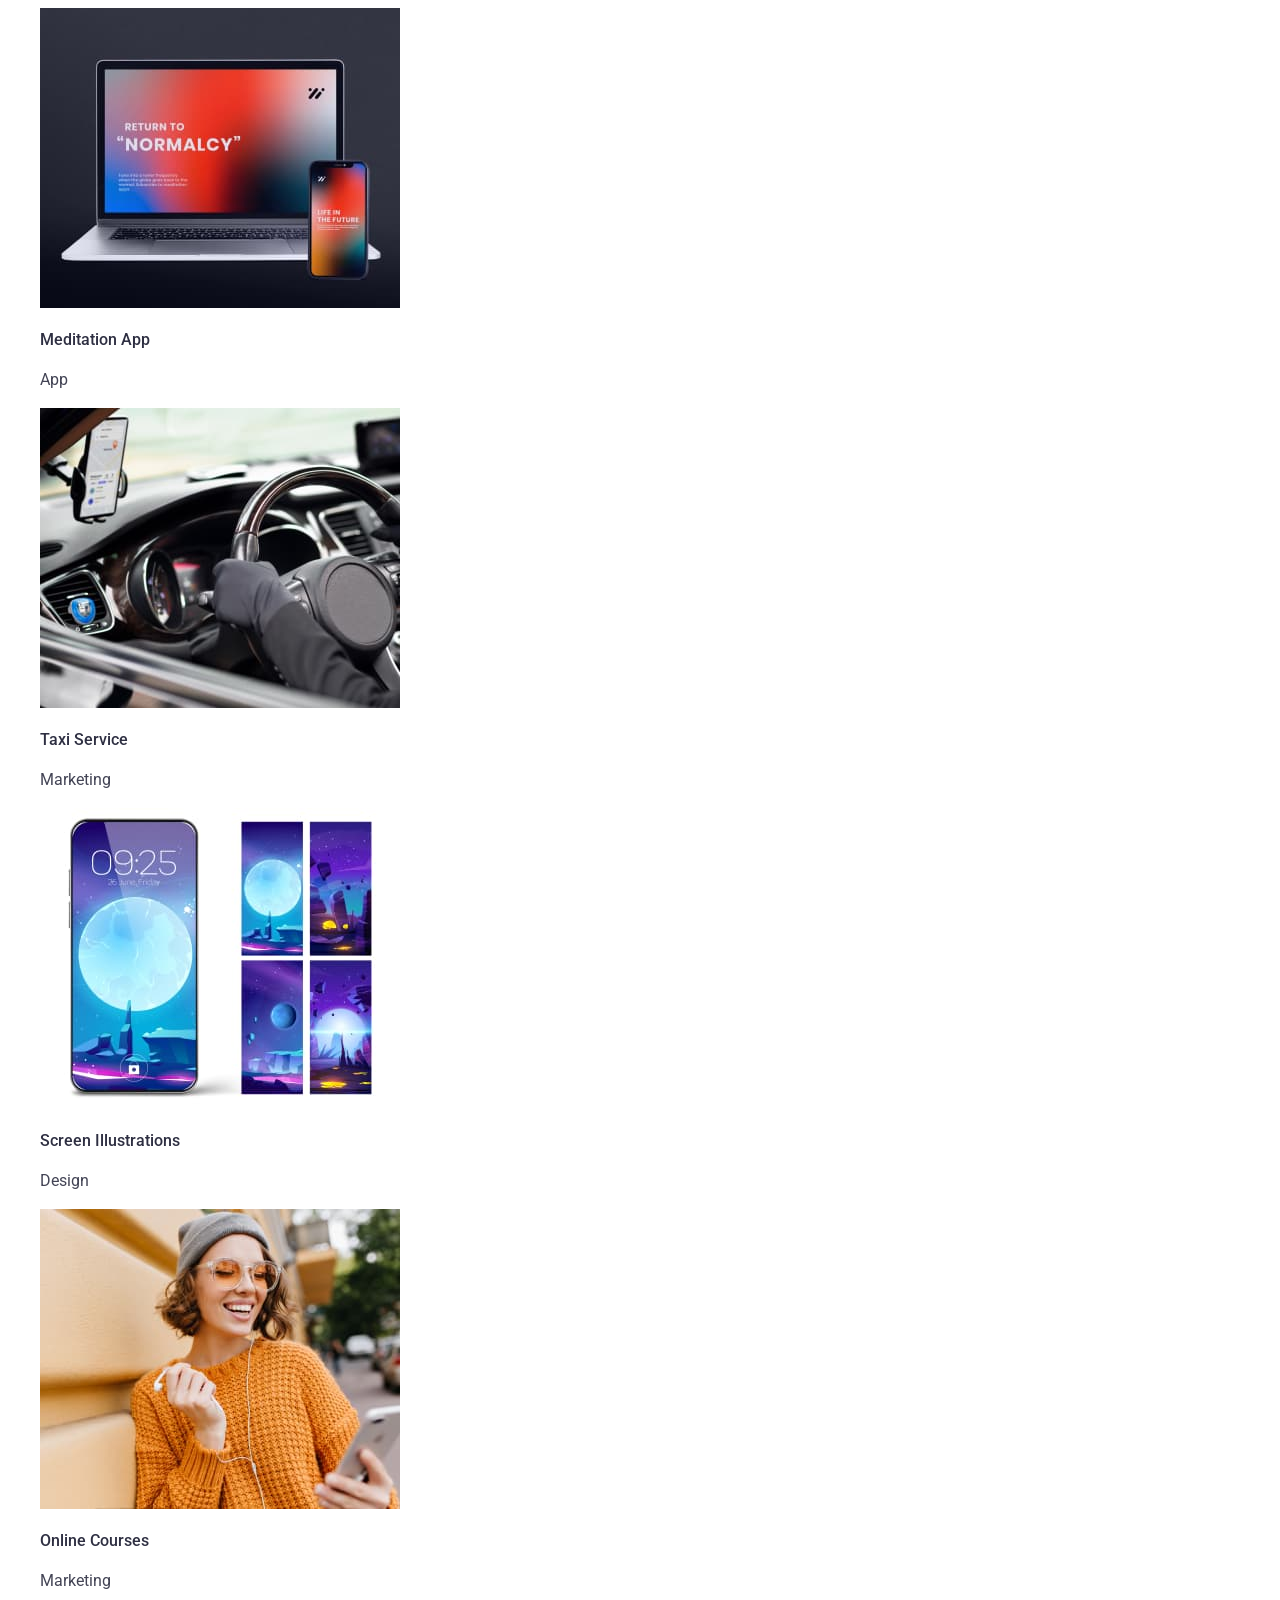
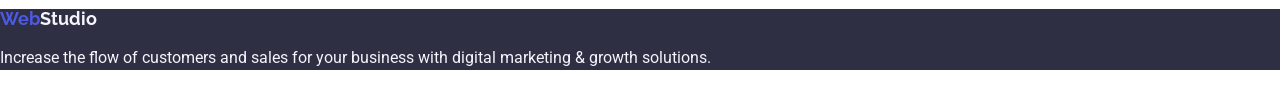
==== commit 45b2b220: "added styles.css" ====
--- a/index.html
+++ b/index.html
@@ -13,28 +13,37 @@
       rel="stylesheet"
       href="https://cdnjs.cloudflare.com/ajax/libs/modern-normalize/2.0.0/modern-normalize.css"
     />
+    <title>Document</title>
     <link rel="stylesheet" href="./css/styles.css" />
-    <title>Document</title>
   </head>
 
   <body>
     <!-- Header -->
-    <header>
+    <header class="page-header">
       <nav>
-        <a href="./index.html">WebStudio</a>
-        <ul>
-          <li><a href="">Studio</a></li>
-          <li><a href="">Portfolio</a></li>
-          <li><a href="">Contacts</a></li>
+        <a class="logo" href="./index.html"
+          >Web<span class="logo-accent">Studio</span></a
+        >
+        <ul class="site-nav">
+          <li><a class="link">Studio</a></li>
+          <li>
+            <a class="link">Portfolio</a>
+          </li>
+          <li><a class="link">Contacts</a></li>
         </ul>
       </nav>
-      <address>
-        <ul>
-          <li>
-            <a href="mailto:info@devstudio.com">info@devstudio.com</a>
-          </li>
-          <li>
-            <a href="tel:+110001111111">+11 (000) 111-11-11</a>
+
+      <address class="address">
+        <ul class="address-list">
+          <li>
+            <a class="address-type" href="mailto:info@devstudio.com"
+              >info@devstudio.com</a
+            >
+          </li>
+          <li>
+            <a class="address-type" href="tel:+110001111111"
+              >+11 (000) 111-11-11</a
+            >
           </li>
         </ul>
       </address>
@@ -42,39 +51,42 @@
 
     <!-- Hero -->
     <main>
-      <section>
-        <h1>Effective Solutions for Your Business</h1>
-        <button type="button">Order Service</button>
+      <section class="hero">
+        <h1 class="hero-title">
+          Effective Solutions <br />
+          for Your Business
+        </h1>
+        <button class="hero-button" type="button">Order Service</button>
       </section>
 
       <!-- Features -->
-      <section>
-        <h2>Our Features</h2>
+      <section class="features">
+        <h2 class="features-title">Our Features</h2>
         <ul>
           <li>
-            <h3>Strategy</h3>
-            <p>
+            <h3 class="features-item">Strategy</h3>
+            <p class="features-text">
               Our goal is to identify the business problem to walk away with the
               perfect and creative solution.
             </p>
           </li>
           <li>
-            <h3>Punctuality</h3>
-            <p>
+            <h3 class="features-item">Punctuality</h3>
+            <p class="features-text">
               Bring the key message to the brand's audience for the best price
               within the shortest possible time.
             </p>
           </li>
           <li>
-            <h3>Diligence</h3>
-            <p>
+            <h3 class="features-item">Diligence</h3>
+            <p class="features-text">
               Research and confirm brands that present the strongest digital
               growth opportunities and minimize risk.
             </p>
           </li>
           <li>
-            <h3>Technologies</h3>
-            <p>
+            <h3 class="features-item">Technologies</h3>
+            <p class="features-text">
               Design practice focused on digital experiences. We bring forth a
               deep passion for problem-solving.
             </p>
@@ -83,8 +95,8 @@
       </section>
 
       <!-- Team -->
-      <section>
-        <h2>Our Team</h2>
+      <section class="team">
+        <h2 class="team-title">Our Team</h2>
         <ul>
           <li>
             <img
@@ -93,8 +105,8 @@
               width="264"
               height="260"
             />
-            <h3>Mark Guerrero</h3>
-            <p>Product Designer</p>
+            <h3 class="team-member">Mark Guerrero</h3>
+            <p class="team-description">Product Designer</p>
           </li>
           <li>
             <img
@@ -103,8 +115,8 @@
               width="264"
               height="260"
             />
-            <h3>Tom Ford</h3>
-            <p>Frontend Developer</p>
+            <h3 class="team-member">Tom Ford</h3>
+            <p class="team-description">Frontend Developer</p>
           </li>
           <li>
             <img
@@ -113,8 +125,8 @@
               width="264"
               height="260"
             />
-            <h3>Camila Garcia</h3>
-            <p>Marketing</p>
+            <h3 class="team-member">Camila Garcia</h3>
+            <p class="team-description">Marketing</p>
           </li>
           <li>
             <img
@@ -123,15 +135,15 @@
               width="264"
               height="260"
             />
-            <h3>Daniel Wilson</h3>
-            <p>UI Designer</p>
+            <h3 class="team-member">Daniel Wilson</h3>
+            <p class="team-description">UI Designer</p>
           </li>
         </ul>
       </section>
 
       <!-- Portfolio -->
-      <section>
-        <h2>Our Portfolio</h2>
+      <section class="portfolio">
+        <h2 class="portfolio-title">Our Portfolio</h2>
         <ul>
           <li>
             <img
@@ -140,8 +152,8 @@
               width="360"
               height="300"
             />
-            <h3>Banking App</h3>
-            <p>App</p>
+            <h3 class="portfolio-name">Banking App</h3>
+            <p class="portfolio-text">App</p>
           </li>
           <li>
             <img
@@ -150,8 +162,8 @@
               width="360"
               height="300"
             />
-            <h3>Cashless Payment</h3>
-            <p>Marketing</p>
+            <h3 class="portfolio-name">Cashless Payment</h3>
+            <p class="portfolio-text">Marketing</p>
           </li>
           <li>
             <img
@@ -160,8 +172,8 @@
               width="360"
               height="300"
             />
-            <h3>Meditation App</h3>
-            <p>App</p>
+            <h3 class="portfolio-name">Meditation App</h3>
+            <p class="portfolio-text">App</p>
           </li>
           <li>
             <img
@@ -170,8 +182,8 @@
               width="360"
               height="300"
             />
-            <h3>Taxi Service</h3>
-            <p>Marketing</p>
+            <h3 class="portfolio-name">Taxi Service</h3>
+            <p class="portfolio-text">Marketing</p>
           </li>
           <li>
             <img
@@ -180,8 +192,8 @@
               width="360"
               height="300"
             />
-            <h3>Screen Illustrations</h3>
-            <p>Design</p>
+            <h3 class="portfolio-name">Screen Illustrations</h3>
+            <p class="portfolio-text">Design</p>
           </li>
           <li>
             <img
@@ -190,17 +202,19 @@
               width="360"
               height="300"
             />
-            <h3>Online Courses</h3>
-            <p>Marketing</p>
+            <h3 class="portfolio-name">Online Courses</h3>
+            <p class="portfolio-text">Marketing</p>
           </li>
         </ul>
       </section>
     </main>
 
     <!-- Footer -->
-    <footer>
-      <a href="./index.html">WebStudio</a>
-      <p>
+    <footer class="footer">
+      <a class="logo" href="./index.html"
+        >Web<span class="footer-accent">Studio</span>
+      </a>
+      <p class="footer-text">
         Increase the flow of customers and sales for your business with digital
         marketing &#x26; growth solutions.
       </p>
--- a/css/styles.css
+++ b/css/styles.css
@@ -1,4 +1,147 @@
+:root {
+--main-text-color: #434455;
+--title-text-color: #2E2F42;
+--accent-color: #4D5AE5;
+--main-background-color: #FFFFFF;
+--second-background-color: #F4F4FD;
+--hover-color: #404BBF;
+}
+
 body {
-    font-family: "Roboto";
+    font-family: Roboto, Raleway, sans-serif;
+    color: var(--main-text-color);
+    background-color: var(--main-background-color);
+}
+
+/* main text color #434455 */
+/* title text color #2E2F42 */
+/* accent #4D5AE5 #FFFFFF */
+/* main background color #FFFFFF */
+/* second background color #F4F4FD */
+/* link hover #404BBF; */
+
+ul {
+    list-style-type: none;
+}
+
+h1, h2, h3 {
+    color: var(--title-text-color);
+}
+
+/* Site nav */
+.logo {
+    color: var(--accent-color);
+    text-decoration: none;
+    font-family: Raleway;
+    font-size: 18px;
+    font-weight: 700;
+    line-height: 1.1;
+}
+
+.logo-accent {
+    color: var(--title-text-color);
+}
+
+.logo .logo-accent:active {
+color: #404BBF;
+}
+
+.site-nav {
+    font-family: Roboto;
+    font-size: 16px;
+    font-weight: 500;
+    line-height: 1,5;
+}
+.site-nav .link {
+    color: var(--title-text-color);
+}
+
+.site-nav .link:hover,
+.site-nav .link:focus {
+    color: #404BBF;
+}
+
+.address-list .address-type {
+    color:var(--main-text-color);
+    font-family: Roboto;
+    text-decoration: none;
+    font-size: 16px;
+    font-weight: 400;
+    line-height: 1,5;
+}
+
+.address-list .address-type:hover {
+    color: #404BBF;
+}
+
+/* Hero */
+.hero {
+    background-color: var(--title-text-color);
+}
+
+.hero-title {
+    color: var(--main-background-color);
+    font-family: Roboto;
+    font-size: 56px;
+    font-weight: 700;
+    line-height: 1;
+}
+
+.hero-button {
+    color: var(--main-background-color);
+    background-color: var(--accent-color);
+    font-family: Roboto;
+    font-size: 16px;
+    font-weight: 500;
+    line-height: 1.5;
+    cursor: pointer;
     
+}
+
+.hero-button:hover {
+    background-color: #404BBF;
+}
+
+/* Body */
+
+/* Features !!!! можливо краще переробити на селектори класу !!!! */
+h2 {
+    font-family: Roboto;
+    font-size: 36px;
+    font-weight: 700;
+    line-height: 1.1;
+}
+
+h3 {
+    font-family: Roboto;
+    font-size: 16px;
+    font-weight: 500;
+    line-height: 1.5;
+}
+
+p {
+    font-family: Roboto;
+    font-size: 16px;
+    font-weight: 400;
+    line-height: 1.5;
+}
+/* Features !!!! можливо краще переробити на селектори класу !!!! */
+
+
+/* Footer */
+
+.footer {
+    background-color: var(--title-text-color);
+}
+
+.footer .footer-text {
+    color: var(--second-background-color);
+    font-family: Roboto;
+    font-size: 16px;
+    font-weight: 400;
+    line-height: 1.5;
+}
+
+.footer-accent {
+    color: var(--second-background-color);
 }
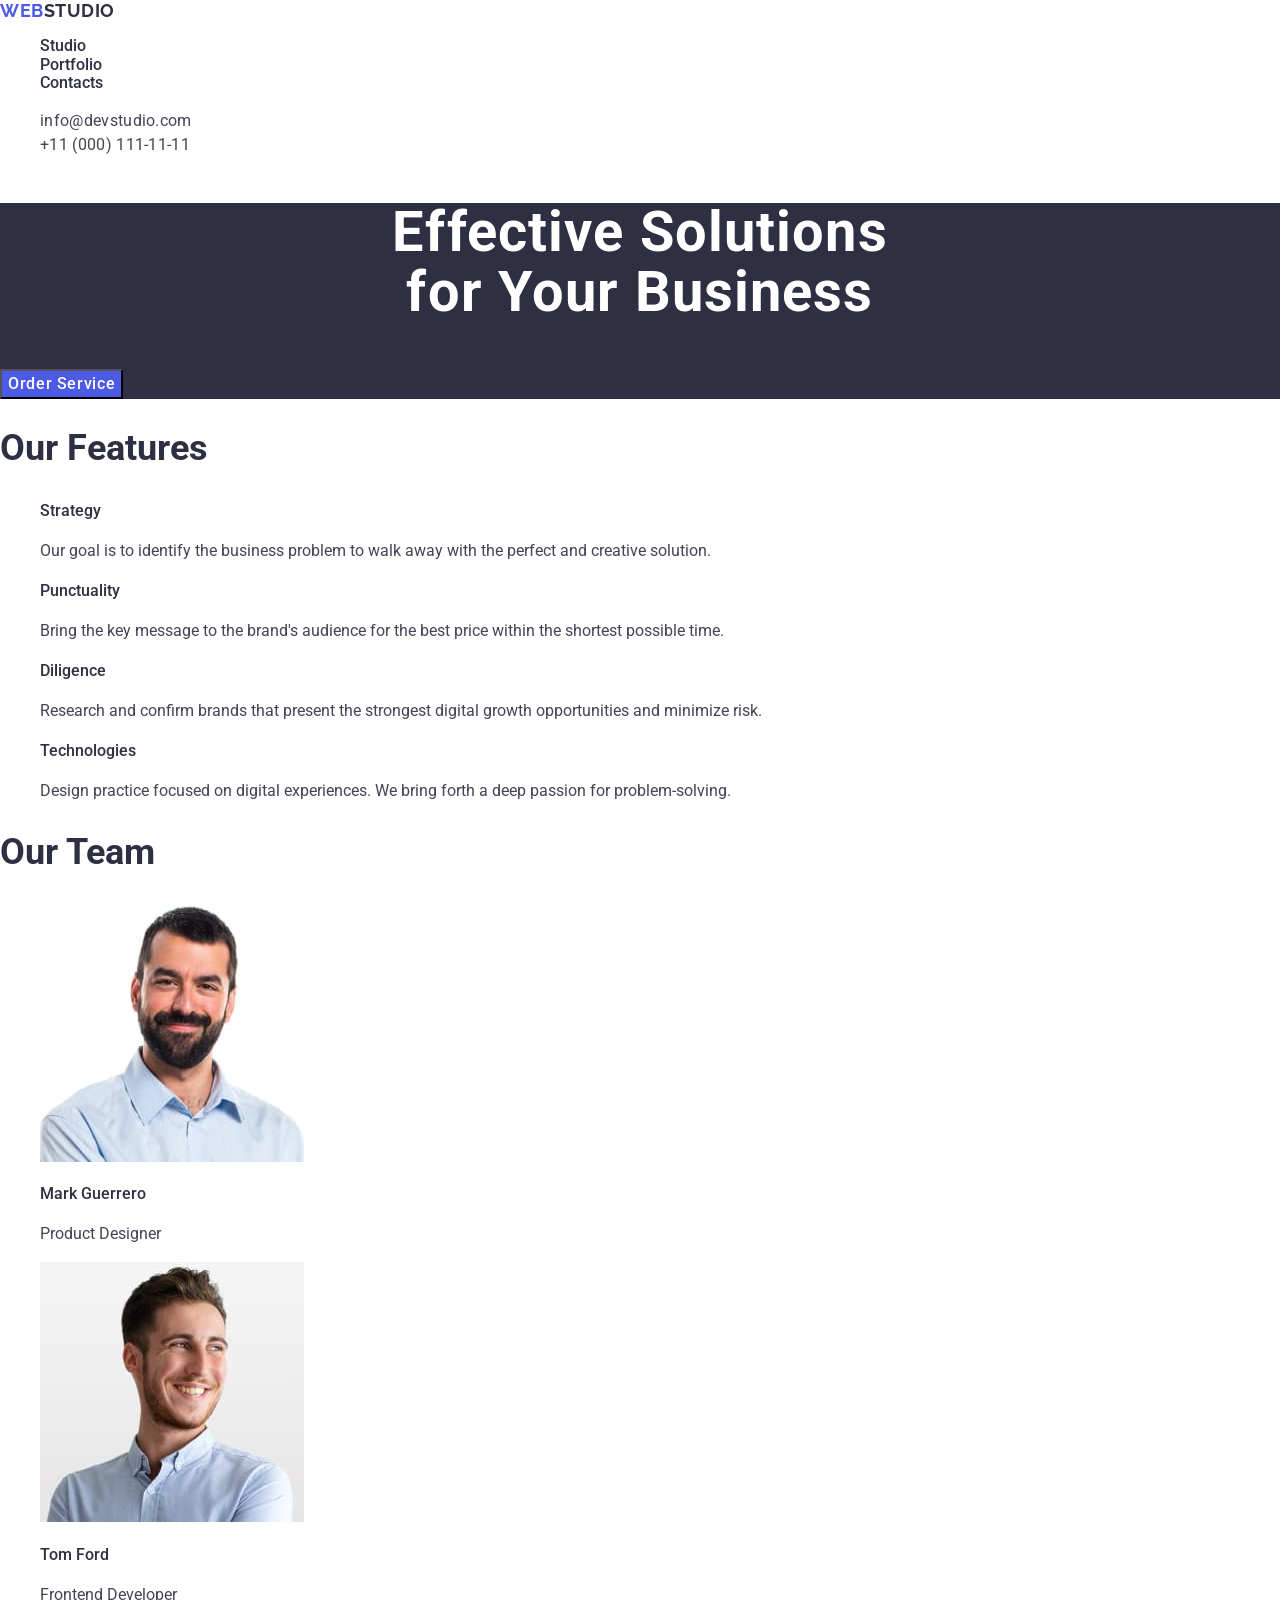
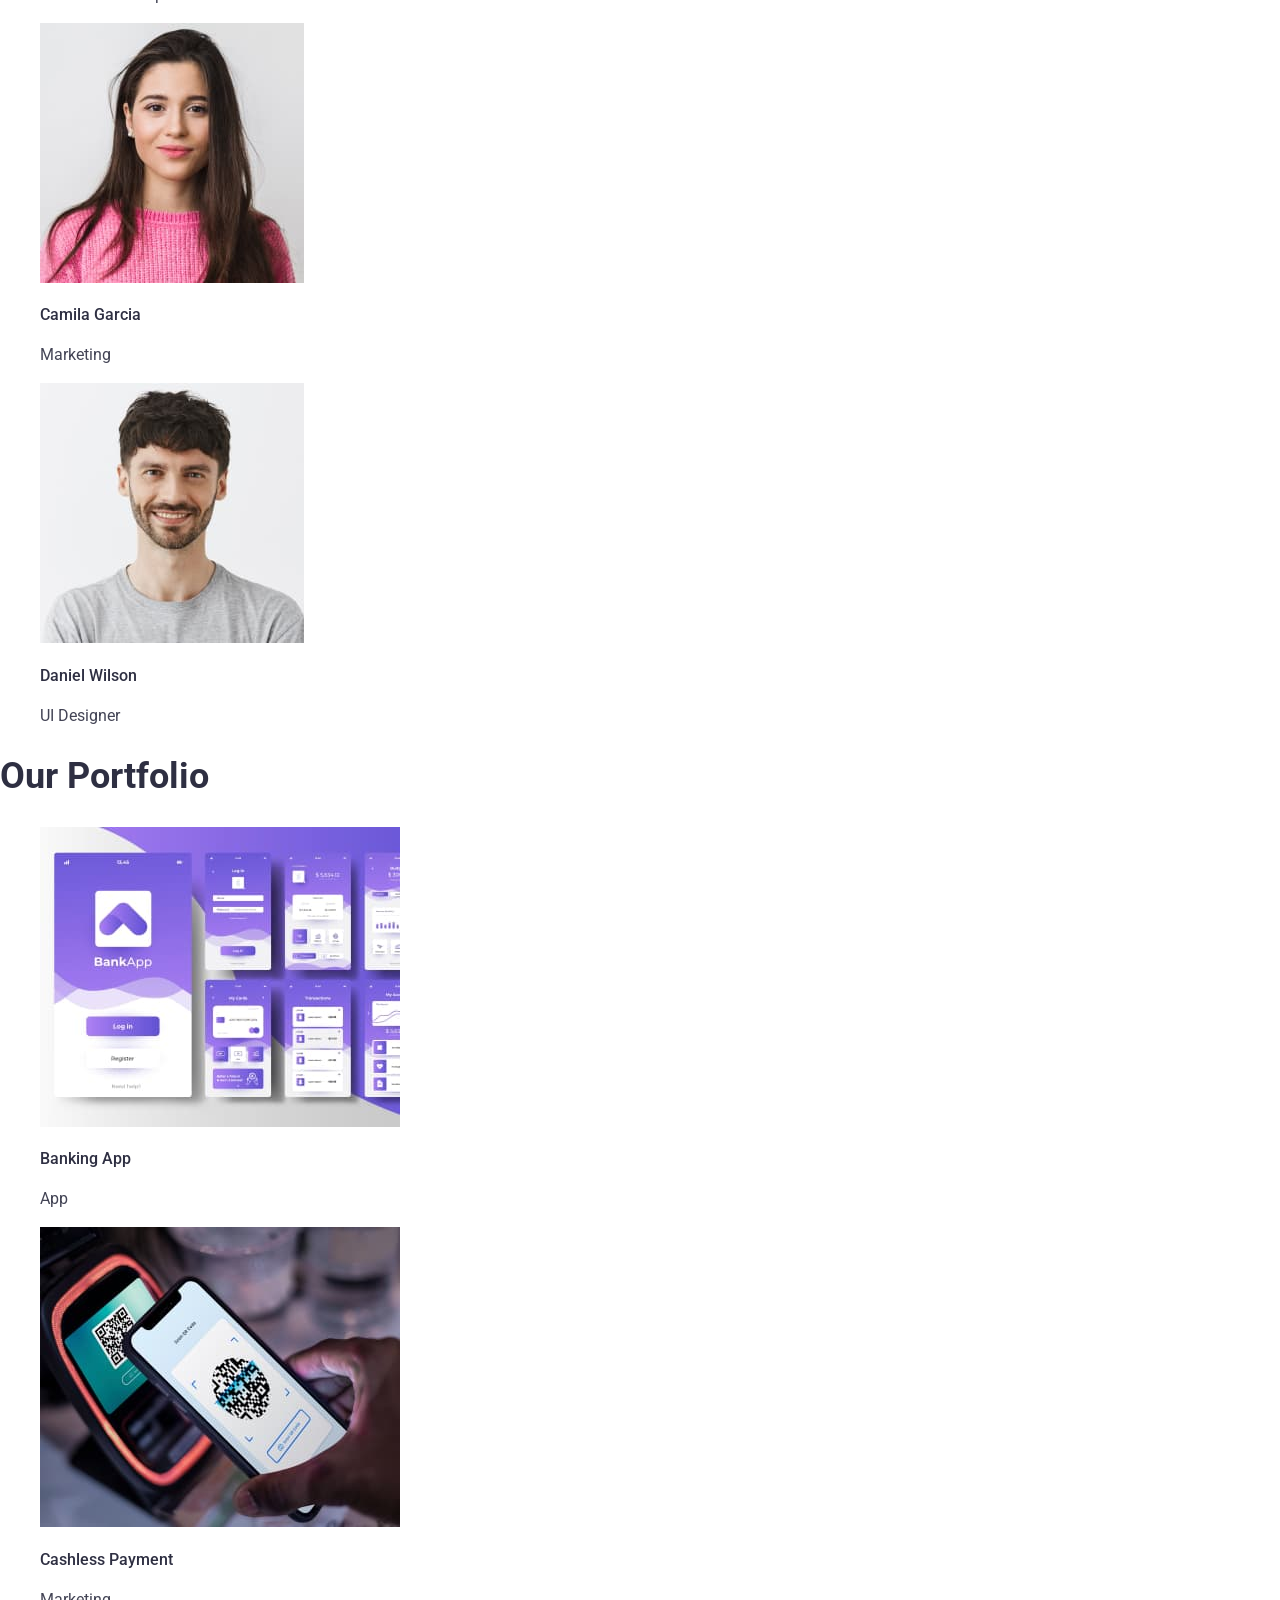
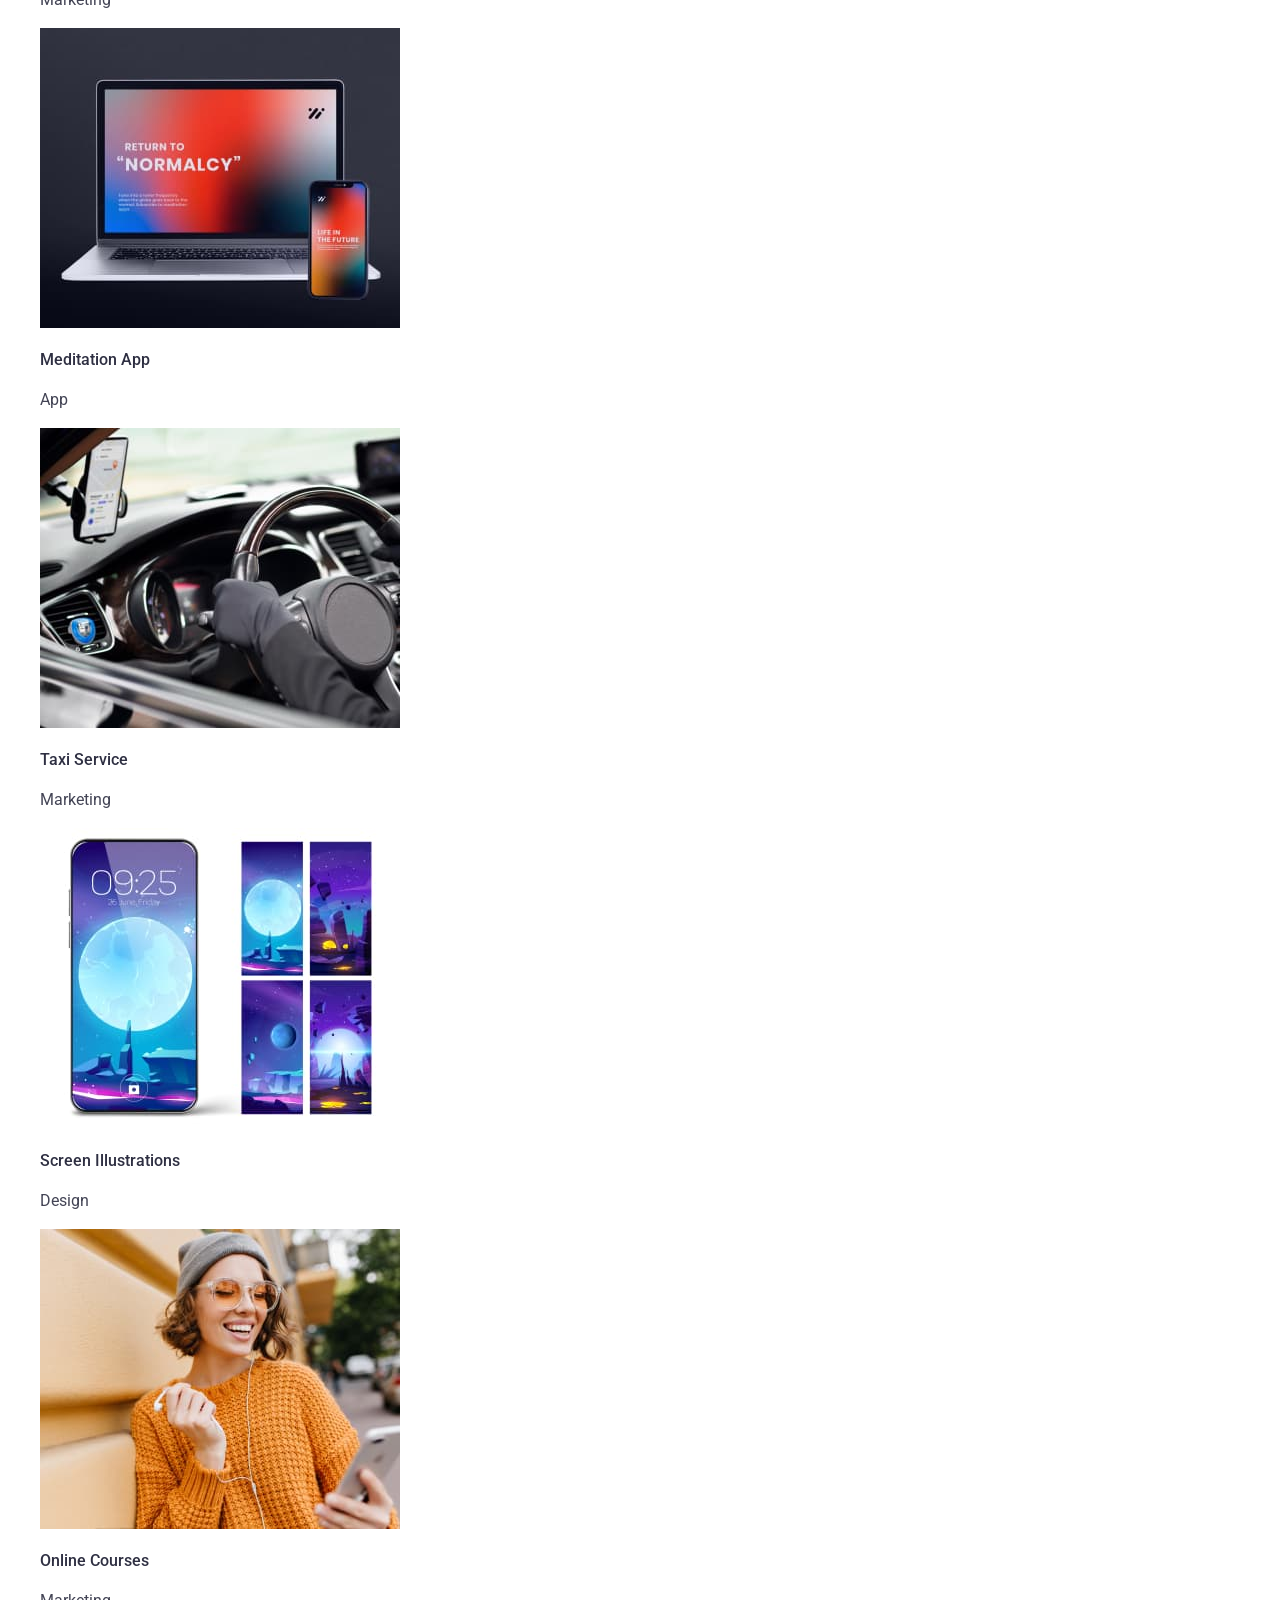
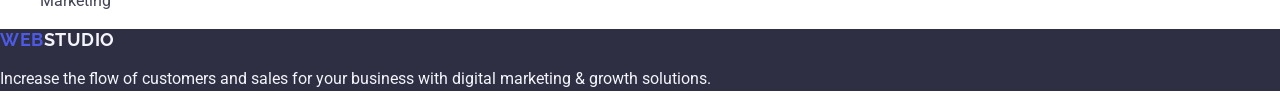
==== commit e6847133: "hw2-fixed" ====
--- a/index.html
+++ b/index.html
@@ -25,11 +25,11 @@
           >Web<span class="logo-accent">Studio</span></a
         >
         <ul class="site-nav">
-          <li><a class="link">Studio</a></li>
-          <li>
-            <a class="link">Portfolio</a>
-          </li>
-          <li><a class="link">Contacts</a></li>
+          <li><a class="link" href="./index.html">Studio</a></li>
+          <li>
+            <a class="link" href="">Portfolio</a>
+          </li>
+          <li><a class="link" href="">Contacts</a></li>
         </ul>
       </nav>
 
--- a/css/styles.css
+++ b/css/styles.css
@@ -8,7 +8,7 @@
 }
 
 body {
-    font-family: Roboto, Raleway, sans-serif;
+    font-family: "Roboto", "Raleway", sans-serif;
     color: var(--main-text-color);
     background-color: var(--main-background-color);
 }
@@ -31,11 +31,13 @@
 /* Site nav */
 .logo {
     color: var(--accent-color);
+    font-family: "Raleway", sans-serif;
     text-decoration: none;
-    font-family: Raleway;
+    text-transform: uppercase;
     font-size: 18px;
     font-weight: 700;
-    line-height: 1.1;
+    line-height: 1.17;
+    letter-spacing: 0.03em;
 }
 
 .logo-accent {
@@ -46,14 +48,13 @@
 color: #404BBF;
 }
 
-.site-nav {
+.site-nav .link {
+    color: var(--title-text-color);
+    text-decoration: none;
     font-family: Roboto;
     font-size: 16px;
     font-weight: 500;
     line-height: 1,5;
-}
-.site-nav .link {
-    color: var(--title-text-color);
 }
 
 .site-nav .link:hover,
@@ -61,16 +62,23 @@
     color: #404BBF;
 }
 
+.site-nav .link:active {
+    color:#404BBF;
+}
+
 .address-list .address-type {
     color:var(--main-text-color);
-    font-family: Roboto;
+    font-family: "Roboto", sans-serif;
+    font-style: normal;
     text-decoration: none;
     font-size: 16px;
     font-weight: 400;
-    line-height: 1,5;
+    line-height: 1.5;
+    letter-spacing: 0.02em;
 }
 
-.address-list .address-type:hover {
+.address-list .address-type:hover, 
+.address-list .address-type:focus {
     color: #404BBF;
 }
 
@@ -81,24 +89,29 @@
 
 .hero-title {
     color: var(--main-background-color);
-    font-family: Roboto;
+    font-family: "Roboto", sans-serif;
     font-size: 56px;
     font-weight: 700;
-    line-height: 1;
+    line-height: 1.07;
+    letter-spacing: 0.02em;
+    text-align: center;
 }
 
 .hero-button {
     color: var(--main-background-color);
     background-color: var(--accent-color);
-    font-family: Roboto;
+    font-family: "Roboto", sans-serif;
     font-size: 16px;
     font-weight: 500;
     line-height: 1.5;
     cursor: pointer;
+    letter-spacing: 0.04em;
+
     
 }
 
-.hero-button:hover {
+.hero-button:hover,
+.hero-button:focus {
     background-color: #404BBF;
 }
 
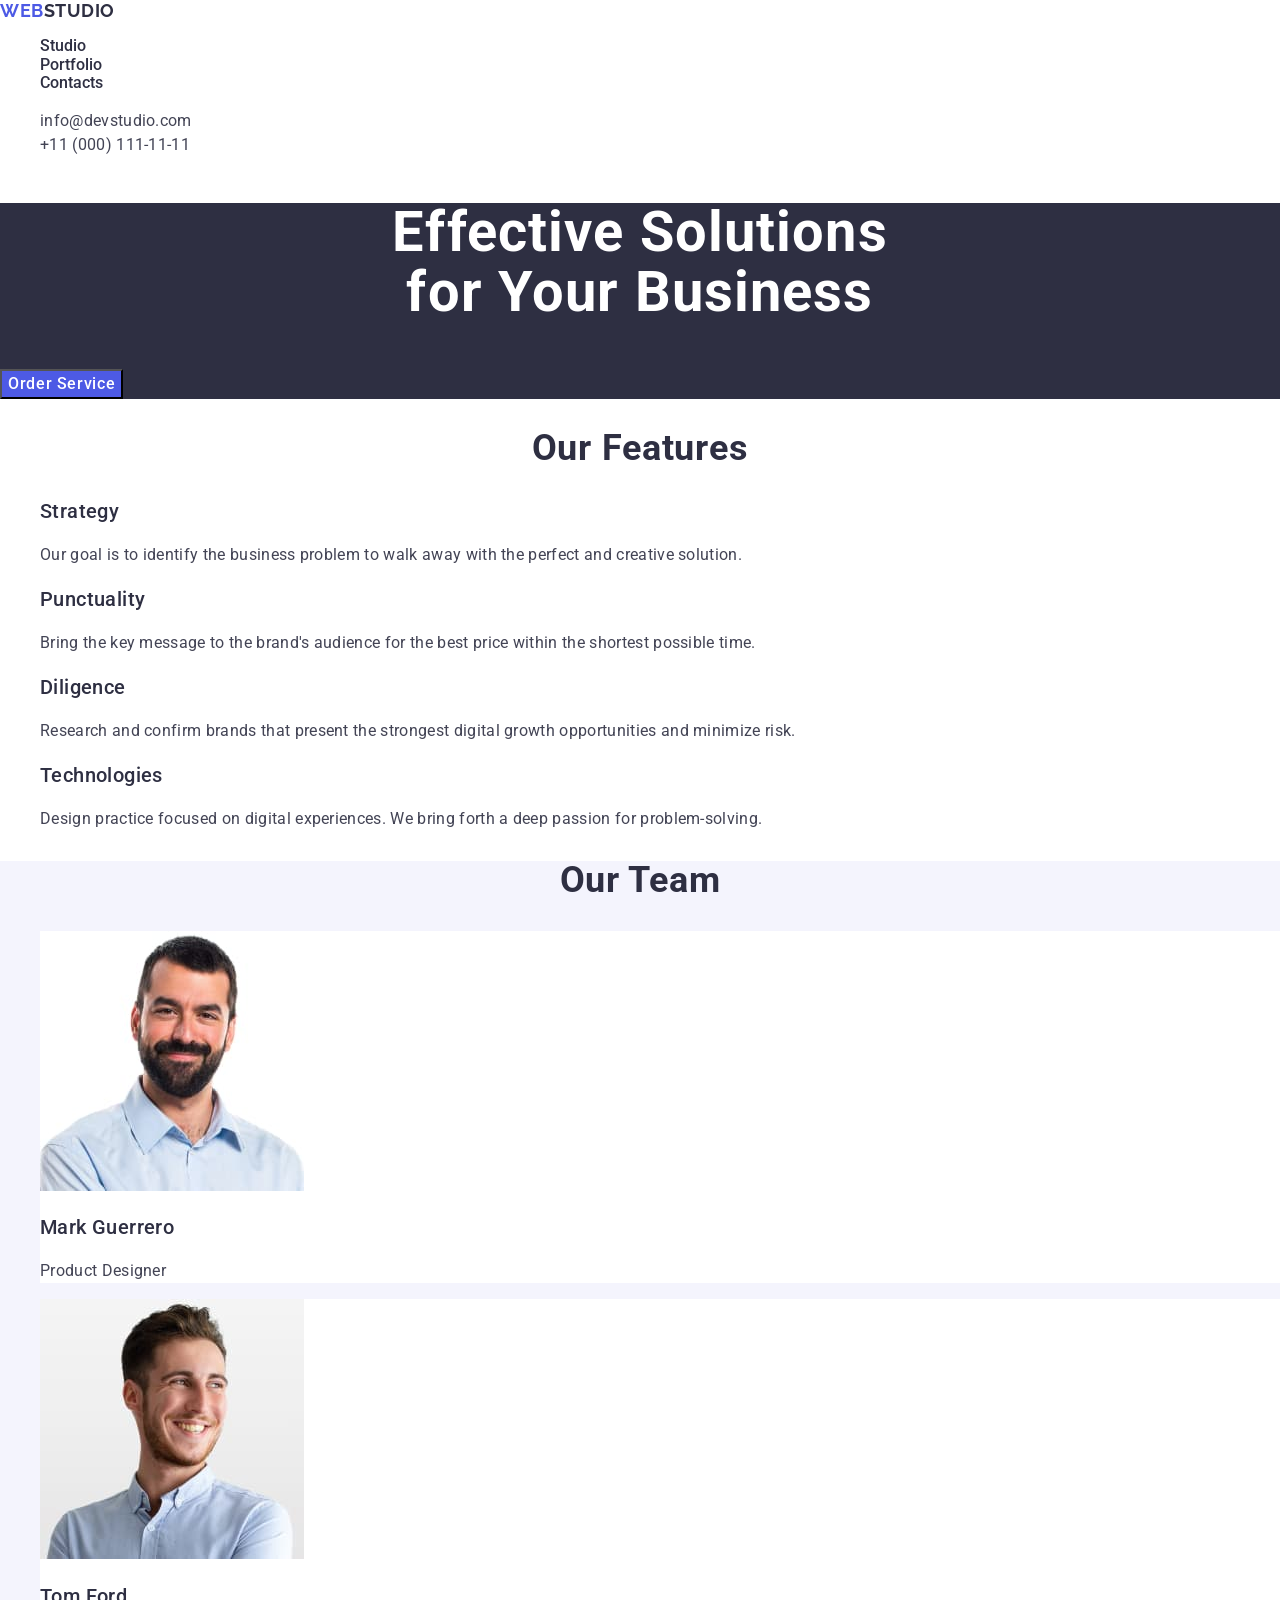
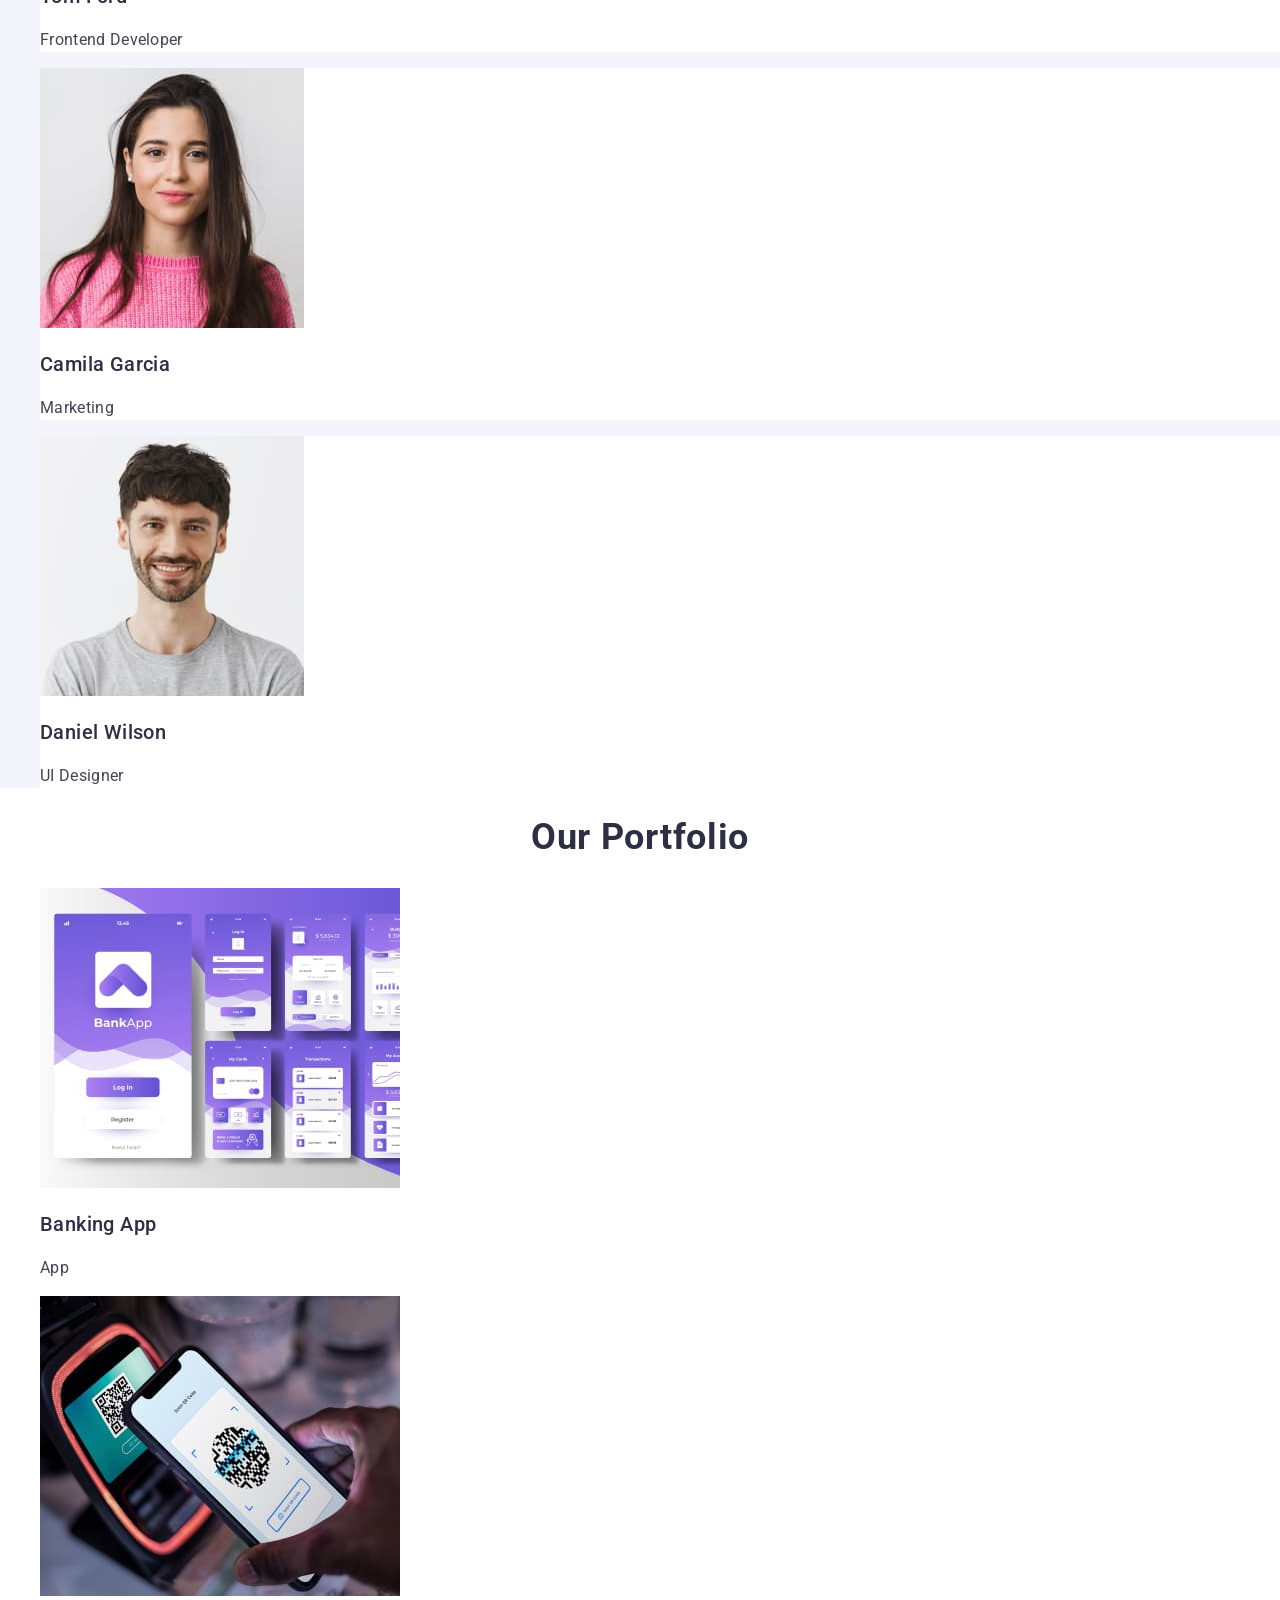
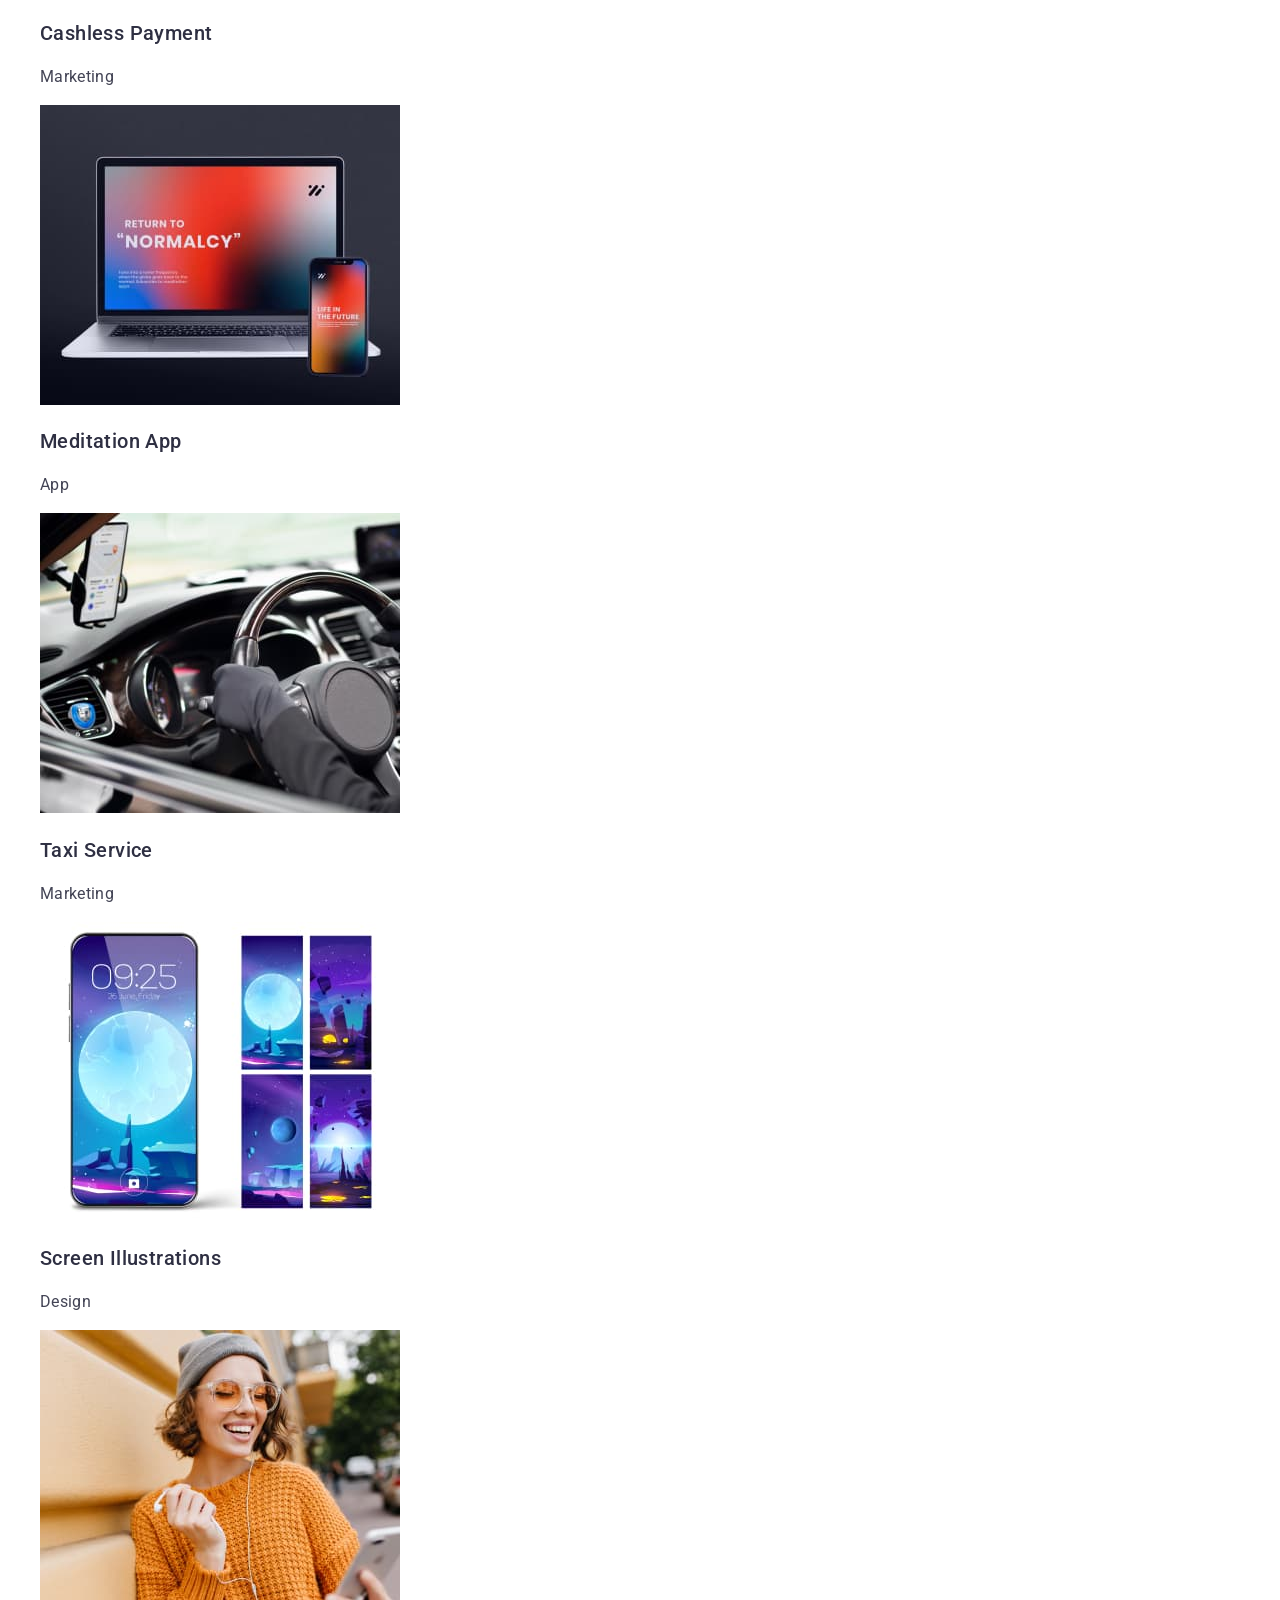
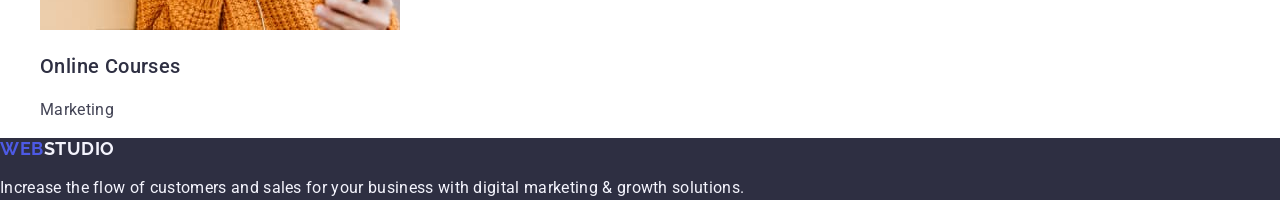
==== commit de71696b: "css fixed hw2" ====
--- a/index.html
+++ b/index.html
@@ -98,7 +98,7 @@
       <section class="team">
         <h2 class="team-title">Our Team</h2>
         <ul>
-          <li>
+          <li class="team-list">
             <img
               src="./images/guerrero.jpg"
               alt="Mark Guerrero"
@@ -108,7 +108,7 @@
             <h3 class="team-member">Mark Guerrero</h3>
             <p class="team-description">Product Designer</p>
           </li>
-          <li>
+          <li class="team-list">
             <img
               src="./images/ford.jpg"
               alt="Tom Ford"
@@ -118,7 +118,7 @@
             <h3 class="team-member">Tom Ford</h3>
             <p class="team-description">Frontend Developer</p>
           </li>
-          <li>
+          <li class="team-list">
             <img
               src="./images/garcia.jpg"
               alt="Camila Garcia"
@@ -128,7 +128,7 @@
             <h3 class="team-member">Camila Garcia</h3>
             <p class="team-description">Marketing</p>
           </li>
-          <li>
+          <li class="team-list">
             <img
               src="./images/wilson.jpg"
               alt="Daniel Wilson"
--- a/css/styles.css
+++ b/css/styles.css
@@ -117,19 +117,25 @@
 
 /* Body */
 
-/* Features !!!! можливо краще переробити на селектори класу !!!! */
+/* Features !можливо краще переробити на селектори класу? */
+
+
 h2 {
     font-family: Roboto;
     font-size: 36px;
     font-weight: 700;
-    line-height: 1.1;
+    line-height: 1.11;
+    text-align: center;
+    letter-spacing: 0.02em;
+    text-transform: capitalize;
 }
 
 h3 {
     font-family: Roboto;
-    font-size: 16px;
+    font-size: 20px;
     font-weight: 500;
-    line-height: 1.5;
+    line-height: 1.2;
+    letter-spacing: 0.02em;
 }
 
 p {
@@ -137,9 +143,22 @@
     font-size: 16px;
     font-weight: 400;
     line-height: 1.5;
+    letter-spacing: 0.02em;
 }
-/* Features !!!! можливо краще переробити на селектори класу !!!! */
 
+/* Team */
+
+.team {
+    background-color: #F4F4FD;
+
+}
+
+.team-list {
+    background-color: #FFFFFF;
+
+}
+
+/* Portfolio */
 
 /* Footer */
 
